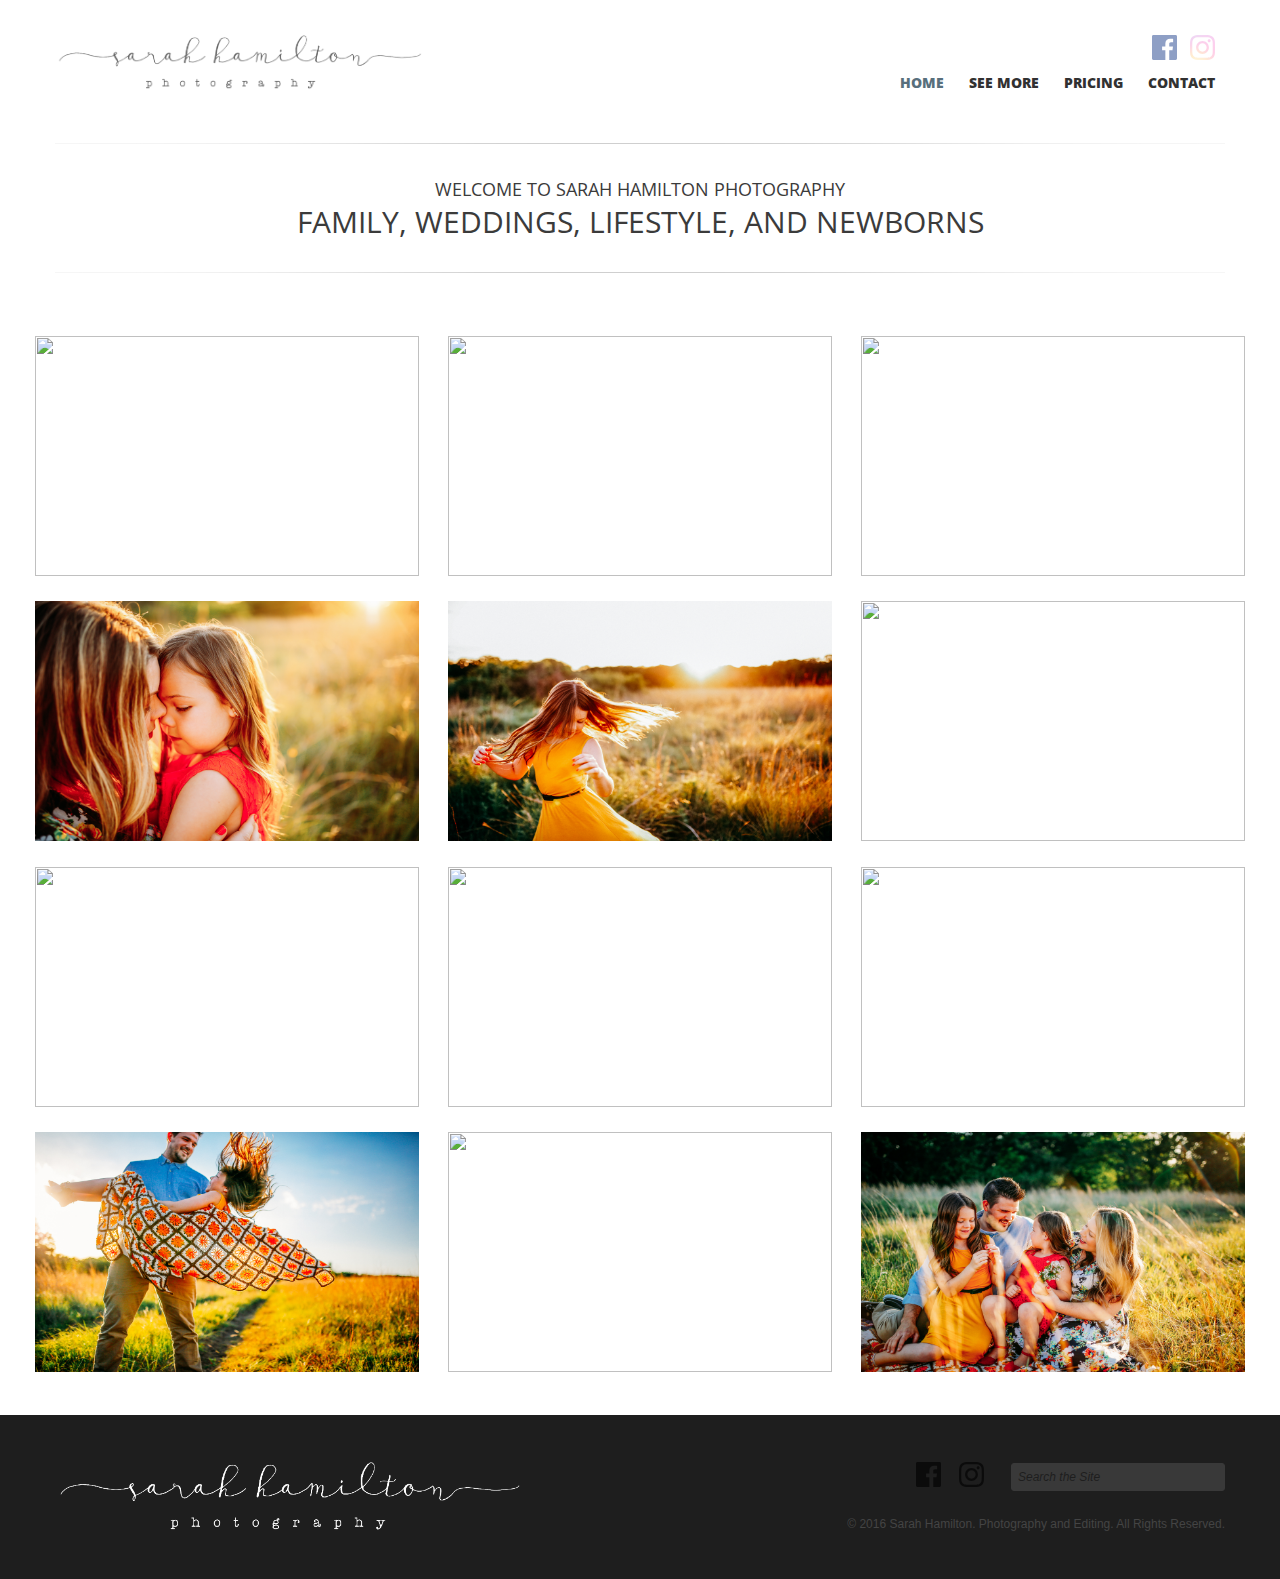
==== index.html @ 47e9e909 "adding lazy load" ====
<!DOCTYPE html>
<html lang="en">

<head>
  <meta charset="utf-8">
  <title>Sarah Hamilton Photography</title>
  <meta name="viewport" content="width=device-width, initial-scale=1.0">
  <meta name="description" content="">
  <meta name="author" content="">

  <link href='http://fonts.googleapis.com/css?family=Open+Sans:400,600,700,800' rel='stylesheet' type='text/css'>

  <link href="css/prettyPhoto.css" rel="stylesheet" type="text/css" />
  <link rel="stylesheet" id="camera-css" href="css/camera.css" type="text/css" media="all">
  <link href="css/bootstrap.css" rel="stylesheet">
  <link href="css/theme.css" rel="stylesheet">
  <link rel="stylesheet" type="text/css" href="css/skins/tango/skin.css" />
  <link href="css/bootstrap-responsive.css" rel="stylesheet">
  <link rel="shortcut icon" href="images/camera.ico">
</head>

<body>
  <!--header-->
  <div class="header">
    <div class="wrap">
      <div class="navbar navbar_ clearfix">
        <div class="container">
          <div class="row">
            <div class="span4">
              <div class="logo">
                <h1 class="topLogo1">
                  <img src="img/logo-gray2.png">
                </h1>
              </div>
            </div>
            <div class="span8">
              <div class="follow_us">
                <ul>
                  <li>
                    <a href="https://www.facebook.com/SHHamiltonPhotography/">
                      <img src="img/Facebook-color.svg">
                    </a>
                  </li>
                  <li>
                    <a href="https://www.instagram.com/sarahhamiltonphotography/">
                      <img src="img/Instagram-color.svg">
                    </a>
                  </li>
                </ul>
              </div>
              <div class="clear"></div>
              <nav id="main_menu">
                <div class="menu_wrap">
                  <ul class="nav sf-menu">
                    <li class="current"><a href="index.html">Home</a></li>
                    <li><a href="portfolio.html">See More</a></li>
                    <li><a href="pricing.html">Pricing</a></li>
                    <li><a href="contact.html">Contact</a></li>
                  </ul>
                </div>
              </nav>
            </div>
          </div>
        </div>
      </div>
    </div>
  </div>
  <!--//header-->

  <!--page_container-->
  <div class="page_container">
    <!--slider-->
    <!--Welcome-->
    <div class="wrap block">
      <div class="container welcome_block">
        <div class="welcome_line welcome_t"></div>
        Welcome to Sarah Hamilton Photography
        <span>family, weddings, lifestyle, and newborns </span>
        <div class="welcome_line welcome_b"></div>
      </div>
    </div>
    <!--//Welcome//-->
    <!-- <section id="photos"></section> -->
    <center>
      
      <img src="images/newstuff/11.jpg" class="photo-buffer">
      <img src="images/newstuff/12.jpg" class="photo-buffer">
      <img src="images/newstuff/3.jpg" class="photo-buffer">
      <img src="images/newstuff/4.jpg" class="photo-buffer">
      <img src="images/newstuff/5.jpg" class="photo-buffer">
      <img src="images/newstuff/6.jpg" class="photo-buffer">
      <img src="images/newstuff/7.jpg" class="photo-buffer">
      <img src="images/newstuff/8.jpg" class="photo-buffer">
      <img src="images/newstuff/9.jpg" class="photo-buffer">
      <img src="images/newstuff/10.jpg" class="photo-buffer">
      <img src="images/newstuff/11.jpg" class="photo-buffer">
      <img src="images/newstuff/2.jpg" class="photo-buffer">
</center>
    <!-- #camera_wrap_1 -->
    <div class="clear"></div>
  </div>
  <!--//slider-->


  <!--featured works-->
  <!-- <div class="wrap block carousel_block">
      <div class="container">
        <h2 class="upper">recent work</h2>
        <div class="row">
          <div class="span12">
            <ul id="mycarousel" class="jcarousel-skin-tango">
              <li>
                <div class="hover_img">
                  <a href="images/new/er2.jpg" rel="prettyPhoto[portfolio1]">
                    <img src="images/new/er2.jpg" alt="" />
                    <span class="portfolio_zoom1"></span>
                  </a>
                </div>
              </li>
              <li>
                <div class="hover_img">
                  <a href="images/new/er1.jpg" rel="prettyPhoto[portfolio1]">
                    <img src="images/new/er1.jpg" alt="" />
                    <span class="portfolio_zoom1"></span>
                  </a>
                </div>
              </li>
              <li>
                <div class="hover_img">
                  <a href="images/weddings/7.jpg" rel="prettyPhoto[portfolio1]">
                    <img src="images/weddings/7.jpg" alt="" />
                    <span class="portfolio_zoom1"></span>
                  </a>
                </div>
              </li>
              <li>
                <div class="hover_img">
                  <a href="images/new/grad1.jpg" rel="prettyPhoto[portfolio1]">
                    <img src="images/new/grad1.jpg" alt="" />
                    <span class="portfolio_zoom1"></span>
                  </a>
                </div>
              </li>
              <li>
                <div class="hover_img">
                  <a href="images/lifestyle/4.jpg" rel="prettyPhoto[portfolio1]">
                    <img src="images/lifestyle/4.jpg" alt="" />
                    <span class="portfolio_zoom1"></span>
                  </a>
                </div>
              </li>
              <li>
                <div class="hover_img">
                  <a href="images/new/grad3.jpg" rel="prettyPhoto[portfolio1]">
                    <img src="images/new/grad3.jpg" alt="" />
                    <span class="portfolio_zoom1"></span>
                  </a>
                </div>
              </li>
            </ul>
          </div>
        </div>
      </div>
    </div> -->
  <!--//featured works-->

  </div>
  <!--//page_container-->

  <!--footer-->
  <div id="footer">
    <div class="footer_bottom">
      <div class="wrap">
        <div class="container">
          <div class="row">
            <div class="span5">
              <div class="foot_logo">
                <h1 class="topLogo1">
                  <img src="img/logo-white2.png">
                </h1>
              </div>

            </div>
            <div class="span7">
              <div class="foot_right_block">
                <div class="fright">
                  <form action="#" method="post">
                    <input class="inp_search" name="name" type="text" value="Search the Site" onfocus="if (this.value == 'Search the Site') this.value = '';" onblur="if (this.value == '') this.value = 'Search the Site';" />
                  </form>
                </div>
                <div class="follow_us">
                  <ul>
                    <li>
                      <a href="https://www.facebook.com/SHHamiltonPhotography/">
                        <img src="img/Facebook-black.svg">
                      </a>
                    </li>
                    <li>
                      <a href="https://www.instagram.com/sarahhamiltonphotography/">
                        <img src="img/Instagram-black.svg">
                      </a>
                    </li>
                  </ul>
                </div>
                <div class="clear"></div>

                <div class="clear"></div>
                <div class="foot_menu">
                  <div class="copyright">&copy; 2016 Sarah Hamilton. Photography and Editing. All Rights Reserved.</div>
                </div>
              </div>
            </div>
          </div>
        </div>
      </div>
    </div>
  </div>
  <!--//footer-->

  <script src="http://ajax.googleapis.com/ajax/libs/jquery/1.8.2/jquery.min.js"></script>
  <script type="text/javascript" src="js/jquery.easing.1.3.js"></script>
  <script type="text/javascript" src="js/jquery.mobile.customized.min.js"></script>
  <script type="text/javascript" src="js/camera.js"></script>
  <script src="js/bootstrap.js"></script>
  <script src="js/superfish.js"></script>
  <script type="text/javascript" src="js/jquery.prettyPhoto.js"></script>
  <script type="text/javascript" src="js/jquery.jcarousel.js"></script>
  <script type="text/javascript" src="js/jquery.tweet.js"></script>
  <script type="text/javascript" src="js/myscript.js"></script>
  <script type="text/javascript">
    $(document).ready(function() {
      //Slider
      function preload(arrayOfImages) {
        $(arrayOfImages).each(function() {
          $('<img/>')[0].src = this;
          // Alternatively you could use:
          // (new Image()).src = this;
        });
      }

      // Usage:

      preload([
        'images/newstuff/13.jpg',
        'images/newstuff/14.jpg',
        'images/newstuff/15.jpg',
        'images/newstuff/16.jpg',
        'images/newstuff/17.jpg',
        'images/newstuff/18.jpg',
        'images/newstuff/19.jpg',
        'images/newstuff/29.jpg',
        'images/newstuff/38.jpg',
        'images/newstuff/20.jpg',
        'images/newstuff/21.jpg',
        'images/newstuff/22.jpg',
        'images/newstuff/23.jpg',
        'images/newstuff/24.jpg',
      ]);
      //   $('#camera_wrap_1').camera();
      //
      //   //Featured works & latest posts
      //   $('#mycarousel, #mycarousel2, #newscarousel').jcarousel();
    });

    //   function getRandomSize(min, max) {
    //     return Math.round(Math.random() * (max - min) + min);
    //   }
    //
    //   var allImages = "";
    //
    //   for (var i = 0; i < 25; i++) {
    //     var width = getRandomSize(200, 400);
    //     var height = getRandomSize(200, 400);
    //     allImages += '<img src="images/newstuff/' + width + '/' + height + '" alt="Sarah Hamilton Photography">';
    //   }
    //
    //   $('#photos').append(allImages);
    // });
  </script>
</body>

</html>
---- css/prettyPhoto.css ----
div.pp_default .pp_top, div.pp_default .pp_top .pp_middle, div.pp_default .pp_top .pp_left, div.pp_default .pp_top .pp_right, div.pp_default .pp_bottom, div.pp_default .pp_bottom .pp_left, div.pp_default .pp_bottom .pp_middle, div.pp_default .pp_bottom .pp_right {
  height: 13px
}
div.pp_default .pp_top .pp_left {
  background: url(../img/prettyPhoto/default/sprite.png) -78px -93px no-repeat
}
div.pp_default .pp_top .pp_middle {
  background: url(../img/prettyPhoto/default/sprite_x.png) top left repeat-x
}
div.pp_default .pp_top .pp_right {
  background: url(../img/prettyPhoto/default/sprite.png) -112px -93px no-repeat
}
div.pp_default .pp_content .ppt {
  color: #f8f8f8
}
div.pp_default .pp_content_container .pp_left {
  background: url(../img/prettyPhoto/default/sprite_y.png) -7px 0 repeat-y;
  padding-left: 13px
}
div.pp_default .pp_content_container .pp_right {
  background: url(../img/prettyPhoto/default/sprite_y.png) top right repeat-y;
  padding-right: 13px
}
div.pp_default .pp_next:hover {
  background: url(../img/prettyPhoto/default/sprite_next.png) center right no-repeat;
  cursor: pointer
}
div.pp_default .pp_previous:hover {
  background: url(../img/prettyPhoto/default/sprite_prev.png) center left no-repeat;
  cursor: pointer
}
div.pp_default .pp_expand {
  background: url(../img/prettyPhoto/default/sprite.png) 0 -29px no-repeat;
  cursor: pointer;
  width: 28px;
  height: 28px
}
div.pp_default .pp_expand:hover {
  background: url(../img/prettyPhoto/default/sprite.png) 0 -56px no-repeat;
  cursor: pointer
}
div.pp_default .pp_contract {
  background: url(../img/prettyPhoto/default/sprite.png) 0 -84px no-repeat;
  cursor: pointer;
  width: 28px;
  height: 28px
}
div.pp_default .pp_contract:hover {
  background: url(../img/prettyPhoto/default/sprite.png) 0 -113px no-repeat;
  cursor: pointer
}
div.pp_default .pp_close {
  width: 30px;
  height: 30px;
  background: url(../img/prettyPhoto/default/sprite.png) 2px 1px no-repeat;
  cursor: pointer
}
div.pp_default .pp_gallery ul li a {
  background: url(../img/prettyPhoto/default/default_thumb.png) center center #f8f8f8;
  border: 1px solid #aaa
}
div.pp_default .pp_social {
  margin-top: 7px
}
div.pp_default .pp_gallery a.pp_arrow_previous, div.pp_default .pp_gallery a.pp_arrow_next {
  position: static;
  left: auto
}
div.pp_default .pp_nav .pp_play, div.pp_default .pp_nav .pp_pause {
  background: url(../img/prettyPhoto/default/sprite.png) -51px 1px no-repeat;
  height: 30px;
  width: 30px
}
div.pp_default .pp_nav .pp_pause {
  background-position: -51px -29px
}
div.pp_default a.pp_arrow_previous, div.pp_default a.pp_arrow_next {
  background: url(../img/prettyPhoto/default/sprite.png) -31px -3px no-repeat;
  height: 20px;
  width: 20px;
  margin: 4px 0 0
}
div.pp_default a.pp_arrow_next {
  left: 52px;
  background-position: -82px -3px
}
div.pp_default .pp_content_container .pp_details {
  margin-top: 5px
}
div.pp_default .pp_nav {
  clear: none;
  height: 30px;
  width: 110px;
  position: relative
}
div.pp_default .pp_nav .currentTextHolder {
  font-family: Georgia;
  font-style: italic;
  color: #999;
  font-size: 11px;
  left: 75px;
  line-height: 25px;
  position: absolute;
  top: 2px;
  margin: 0;
  padding: 0 0 0 10px
}
div.pp_default .pp_close:hover, div.pp_default .pp_nav .pp_play:hover, div.pp_default .pp_nav .pp_pause:hover, div.pp_default .pp_arrow_next:hover, div.pp_default .pp_arrow_previous:hover {
  opacity: 0.7
}
div.pp_default .pp_description {
  font-size: 11px;
  font-weight: 700;
  line-height: 14px;
  margin: 5px 50px 5px 0
}
div.pp_default .pp_bottom .pp_left {
  background: url(../img/prettyPhoto/default/sprite.png) -78px -127px no-repeat
}
div.pp_default .pp_bottom .pp_middle {
  background: url(../img/prettyPhoto/default/sprite_x.png) bottom left repeat-x
}
div.pp_default .pp_bottom .pp_right {
  background: url(../img/prettyPhoto/default/sprite.png) -112px -127px no-repeat
}
div.pp_default .pp_loaderIcon {
  background: url(../img/prettyPhoto/default/loader.gif) center center no-repeat
}
div.light_rounded .pp_top .pp_left {
  background: url(../img/prettyPhoto/light_rounded/sprite.png) -88px -53px no-repeat
}
div.light_rounded .pp_top .pp_right {
  background: url(../img/prettyPhoto/light_rounded/sprite.png) -110px -53px no-repeat
}
div.light_rounded .pp_next:hover {
  background: url(../img/prettyPhoto/light_rounded/btnNext.png) center right no-repeat;
  cursor: pointer
}
div.light_rounded .pp_previous:hover {
  background: url(../img/prettyPhoto/light_rounded/btnPrevious.png) center left no-repeat;
  cursor: pointer
}
div.light_rounded .pp_expand {
  background: url(../img/prettyPhoto/light_rounded/sprite.png) -31px -26px no-repeat;
  cursor: pointer
}
div.light_rounded .pp_expand:hover {
  background: url(../img/prettyPhoto/light_rounded/sprite.png) -31px -47px no-repeat;
  cursor: pointer
}
div.light_rounded .pp_contract {
  background: url(../img/prettyPhoto/light_rounded/sprite.png) 0 -26px no-repeat;
  cursor: pointer
}
div.light_rounded .pp_contract:hover {
  background: url(../img/prettyPhoto/light_rounded/sprite.png) 0 -47px no-repeat;
  cursor: pointer
}
div.light_rounded .pp_close {
  width: 75px;
  height: 22px;
  background: url(../img/prettyPhoto/light_rounded/sprite.png) -1px -1px no-repeat;
  cursor: pointer
}
div.light_rounded .pp_nav .pp_play {
  background: url(../img/prettyPhoto/light_rounded/sprite.png) -1px -100px no-repeat;
  height: 15px;
  width: 14px
}
div.light_rounded .pp_nav .pp_pause {
  background: url(../img/prettyPhoto/light_rounded/sprite.png) -24px -100px no-repeat;
  height: 15px;
  width: 14px
}
div.light_rounded .pp_arrow_previous {
  background: url(../img/prettyPhoto/light_rounded/sprite.png) 0 -71px no-repeat
}
div.light_rounded .pp_arrow_next {
  background: url(../img/prettyPhoto/light_rounded/sprite.png) -22px -71px no-repeat
}
div.light_rounded .pp_bottom .pp_left {
  background: url(../img/prettyPhoto/light_rounded/sprite.png) -88px -80px no-repeat
}
div.light_rounded .pp_bottom .pp_right {
  background: url(../img/prettyPhoto/light_rounded/sprite.png) -110px -80px no-repeat
}
div.dark_rounded .pp_top .pp_left {
  background: url(../img/prettyPhoto/dark_rounded/sprite.png) -88px -53px no-repeat
}
div.dark_rounded .pp_top .pp_right {
  background: url(../img/prettyPhoto/dark_rounded/sprite.png) -110px -53px no-repeat
}
div.dark_rounded .pp_content_container .pp_left {
  background: url(../img/prettyPhoto/dark_rounded/contentPattern.png) top left repeat-y
}
div.dark_rounded .pp_content_container .pp_right {
  background: url(../img/prettyPhoto/dark_rounded/contentPattern.png) top right repeat-y
}
div.dark_rounded .pp_next:hover {
  background: url(../img/prettyPhoto/dark_rounded/btnNext.png) center right no-repeat;
  cursor: pointer
}
div.dark_rounded .pp_previous:hover {
  background: url(../img/prettyPhoto/dark_rounded/btnPrevious.png) center left no-repeat;
  cursor: pointer
}
div.dark_rounded .pp_expand {
  background: url(../img/prettyPhoto/dark_rounded/sprite.png) -31px -26px no-repeat;
  cursor: pointer
}
div.dark_rounded .pp_expand:hover {
  background: url(../img/prettyPhoto/dark_rounded/sprite.png) -31px -47px no-repeat;
  cursor: pointer
}
div.dark_rounded .pp_contract {
  background: url(../img/prettyPhoto/dark_rounded/sprite.png) 0 -26px no-repeat;
  cursor: pointer
}
div.dark_rounded .pp_contract:hover {
  background: url(../img/prettyPhoto/dark_rounded/sprite.png) 0 -47px no-repeat;
  cursor: pointer
}
div.dark_rounded .pp_close {
  width: 75px;
  height: 22px;
  background: url(../img/prettyPhoto/dark_rounded/sprite.png) -1px -1px no-repeat;
  cursor: pointer
}
div.dark_rounded .pp_description {
  margin-right: 85px;
  color: #fff
}
div.dark_rounded .pp_nav .pp_play {
  background: url(../img/prettyPhoto/dark_rounded/sprite.png) -1px -100px no-repeat;
  height: 15px;
  width: 14px
}
div.dark_rounded .pp_nav .pp_pause {
  background: url(../img/prettyPhoto/dark_rounded/sprite.png) -24px -100px no-repeat;
  height: 15px;
  width: 14px
}
div.dark_rounded .pp_arrow_previous {
  background: url(../img/prettyPhoto/dark_rounded/sprite.png) 0 -71px no-repeat
}
div.dark_rounded .pp_arrow_next {
  background: url(../img/prettyPhoto/dark_rounded/sprite.png) -22px -71px no-repeat
}
div.dark_rounded .pp_bottom .pp_left {
  background: url(../img/prettyPhoto/dark_rounded/sprite.png) -88px -80px no-repeat
}
div.dark_rounded .pp_bottom .pp_right {
  background: url(../img/prettyPhoto/dark_rounded/sprite.png) -110px -80px no-repeat
}
div.dark_rounded .pp_loaderIcon {
  background: url(../img/prettyPhoto/dark_rounded/loader.gif) center center no-repeat
}
div.dark_square .pp_left, div.dark_square .pp_middle, div.dark_square .pp_right, div.dark_square .pp_content {
  background: #000
}
div.dark_square .pp_description {
  color: #fff;
  margin: 0 85px 0 0
}
div.dark_square .pp_loaderIcon {
  background: url(../img/prettyPhoto/dark_square/loader.gif) center center no-repeat
}
div.dark_square .pp_expand {
  background: url(../img/prettyPhoto/dark_square/sprite.png) -31px -26px no-repeat;
  cursor: pointer
}
div.dark_square .pp_expand:hover {
  background: url(../img/prettyPhoto/dark_square/sprite.png) -31px -47px no-repeat;
  cursor: pointer
}
div.dark_square .pp_contract {
  background: url(../img/prettyPhoto/dark_square/sprite.png) 0 -26px no-repeat;
  cursor: pointer
}
div.dark_square .pp_contract:hover {
  background: url(../img/prettyPhoto/dark_square/sprite.png) 0 -47px no-repeat;
  cursor: pointer
}
div.dark_square .pp_close {
  width: 75px;
  height: 22px;
  background: url(../img/prettyPhoto/dark_square/sprite.png) -1px -1px no-repeat;
  cursor: pointer
}
div.dark_square .pp_nav {
  clear: none
}
div.dark_square .pp_nav .pp_play {
  background: url(../img/prettyPhoto/dark_square/sprite.png) -1px -100px no-repeat;
  height: 15px;
  width: 14px
}
div.dark_square .pp_nav .pp_pause {
  background: url(../img/prettyPhoto/dark_square/sprite.png) -24px -100px no-repeat;
  height: 15px;
  width: 14px
}
div.dark_square .pp_arrow_previous {
  background: url(../img/prettyPhoto/dark_square/sprite.png) 0 -71px no-repeat
}
div.dark_square .pp_arrow_next {
  background: url(../img/prettyPhoto/dark_square/sprite.png) -22px -71px no-repeat
}
div.dark_square .pp_next:hover {
  background: url(../img/prettyPhoto/dark_square/btnNext.png) center right no-repeat;
  cursor: pointer
}
div.dark_square .pp_previous:hover {
  background: url(../img/prettyPhoto/dark_square/btnPrevious.png) center left no-repeat;
  cursor: pointer
}
div.light_square .pp_expand {
  background: url(../img/prettyPhoto/light_square/sprite.png) -31px -26px no-repeat;
  cursor: pointer
}
div.light_square .pp_expand:hover {
  background: url(../img/prettyPhoto/light_square/sprite.png) -31px -47px no-repeat;
  cursor: pointer
}
div.light_square .pp_contract {
  background: url(../img/prettyPhoto/light_square/sprite.png) 0 -26px no-repeat;
  cursor: pointer
}
div.light_square .pp_contract:hover {
  background: url(../img/prettyPhoto/light_square/sprite.png) 0 -47px no-repeat;
  cursor: pointer
}
div.light_square .pp_close {
  width: 75px;
  height: 22px;
  background: url(../img/prettyPhoto/light_square/sprite.png) -1px -1px no-repeat;
  cursor: pointer
}
div.light_square .pp_nav .pp_play {
  background: url(../img/prettyPhoto/light_square/sprite.png) -1px -100px no-repeat;
  height: 15px;
  width: 14px
}
div.light_square .pp_nav .pp_pause {
  background: url(../img/prettyPhoto/light_square/sprite.png) -24px -100px no-repeat;
  height: 15px;
  width: 14px
}
div.light_square .pp_arrow_previous {
  background: url(../img/prettyPhoto/light_square/sprite.png) 0 -71px no-repeat
}
div.light_square .pp_arrow_next {
  background: url(../img/prettyPhoto/light_square/sprite.png) -22px -71px no-repeat
}
div.light_square .pp_next:hover {
  background: url(../img/prettyPhoto/light_square/btnNext.png) center right no-repeat;
  cursor: pointer
}
div.light_square .pp_previous:hover {
  background: url(../img/prettyPhoto/light_square/btnPrevious.png) center left no-repeat;
  cursor: pointer
}
div.facebook .pp_top .pp_left {
  background: url(../img/prettyPhoto/facebook/sprite.png) -88px -53px no-repeat
}
div.facebook .pp_top .pp_middle {
  background: url(../img/prettyPhoto/facebook/contentPatternTop.png) top left repeat-x
}
div.facebook .pp_top .pp_right {
  background: url(../img/prettyPhoto/facebook/sprite.png) -110px -53px no-repeat
}
div.facebook .pp_content_container .pp_left {
  background: url(../img/prettyPhoto/facebook/contentPatternLeft.png) top left repeat-y
}
div.facebook .pp_content_container .pp_right {
  background: url(../img/prettyPhoto/facebook/contentPatternRight.png) top right repeat-y
}
div.facebook .pp_expand {
  background: url(../img/prettyPhoto/facebook/sprite.png) -31px -26px no-repeat;
  cursor: pointer
}
div.facebook .pp_expand:hover {
  background: url(../img/prettyPhoto/facebook/sprite.png) -31px -47px no-repeat;
  cursor: pointer
}
div.facebook .pp_contract {
  background: url(../img/prettyPhoto/facebook/sprite.png) 0 -26px no-repeat;
  cursor: pointer
}
div.facebook .pp_contract:hover {
  background: url(../img/prettyPhoto/facebook/sprite.png) 0 -47px no-repeat;
  cursor: pointer
}
div.facebook .pp_close {
  width: 22px;
  height: 22px;
  background: url(../img/prettyPhoto/facebook/sprite.png) -1px -1px no-repeat;
  cursor: pointer
}
div.facebook .pp_description {
  margin: 0 37px 0 0
}
div.facebook .pp_loaderIcon {
  background: url(../img/prettyPhoto/facebook/loader.gif) center center no-repeat
}
div.facebook .pp_arrow_previous {
  background: url(../img/prettyPhoto/facebook/sprite.png) 0 -71px no-repeat;
  height: 22px;
  margin-top: 0;
  width: 22px
}
div.facebook .pp_arrow_previous.disabled {
  background-position: 0 -96px;
  cursor: default
}
div.facebook .pp_arrow_next {
  background: url(../img/prettyPhoto/facebook/sprite.png) -32px -71px no-repeat;
  height: 22px;
  margin-top: 0;
  width: 22px
}
div.facebook .pp_arrow_next.disabled {
  background-position: -32px -96px;
  cursor: default
}
div.facebook .pp_nav {
  margin-top: 0
}
div.facebook .pp_nav p {
  font-size: 15px;
  padding: 0 3px 0 4px
}
div.facebook .pp_nav .pp_play {
  background: url(../img/prettyPhoto/facebook/sprite.png) -1px -123px no-repeat;
  height: 22px;
  width: 22px
}
div.facebook .pp_nav .pp_pause {
  background: url(../img/prettyPhoto/facebook/sprite.png) -32px -123px no-repeat;
  height: 22px;
  width: 22px
}
div.facebook .pp_next:hover {
  background: url(../img/prettyPhoto/facebook/btnNext.png) center right no-repeat;
  cursor: pointer
}
div.facebook .pp_previous:hover {
  background: url(../img/prettyPhoto/facebook/btnPrevious.png) center left no-repeat;
  cursor: pointer
}
div.facebook .pp_bottom .pp_left {
  background: url(../img/prettyPhoto/facebook/sprite.png) -88px -80px no-repeat
}
div.facebook .pp_bottom .pp_middle {
  background: url(../img/prettyPhoto/facebook/contentPatternBottom.png) top left repeat-x
}
div.facebook .pp_bottom .pp_right {
  background: url(../img/prettyPhoto/facebook/sprite.png) -110px -80px no-repeat
}
div.pp_pic_holder a:focus {
  outline: none
}
div.pp_overlay {
  background: #000;
  display: none;
  left: 0;
  position: absolute;
  top: 0;
  width: 100%;
  z-index: 9500
}
div.pp_pic_holder {
  display: none;
  position: absolute;
  width: 100px;
  z-index: 10000
}
.pp_content {
  height: 40px;
  min-width: 40px
}
* html .pp_content {
  width: 40px
}
.pp_content_container {
  position: relative;
  text-align: left;
  width: 100%
}
.pp_content_container .pp_left {
  padding-left: 20px
}
.pp_content_container .pp_right {
  padding-right: 20px
}
.pp_content_container .pp_details {
  float: left;
  margin: 10px 0 2px
}
.pp_description {
  display: none;
  margin: 0
}
.pp_social {
  float: left;
  margin: 0
}
.pp_social .facebook {
  float: left;
  margin-left: 5px;
  width: 55px;
  overflow: hidden
}
.pp_social .twitter {
  float: left
}
.pp_nav {
  clear: right;
  float: left;
  margin: 3px 10px 0 0
}
.pp_nav p {
  float: left;
  white-space: nowrap;
  margin: 2px 4px
}
.pp_nav .pp_play, .pp_nav .pp_pause {
  float: left;
  margin-right: 4px;
  text-indent: -10000px
}
a.pp_arrow_previous, a.pp_arrow_next {
  display: block;
  float: left;
  height: 15px;
  margin-top: 3px;
  overflow: hidden;
  text-indent: -10000px;
  width: 14px
}
.pp_hoverContainer {
  position: absolute;
  top: 0;
  width: 100%;
  z-index: 2000
}
.pp_gallery {
  display: none;
  left: 50%;
  margin-top: -50px;
  position: absolute;
  z-index: 10000
}
.pp_gallery div {
  float: left;
  overflow: hidden;
  position: relative
}
.pp_gallery ul {
  float: left;
  height: 35px;
  position: relative;
  white-space: nowrap;
  margin: 0 0 0 5px;
  padding: 0
}
.pp_gallery ul a {
  border: 1px rgba(0, 0, 0, 0.5) solid;
  display: block;
  float: left;
  height: 33px;
  overflow: hidden
}
.pp_gallery ul a img {
  border: 0
}
.pp_gallery li {
  display: block;
  float: left;
  margin: 0 5px 0 0;
  padding: 0
}
.pp_gallery li.default a {
  background: url(../img/prettyPhoto/facebook/default_thumbnail.gif) 0 0 no-repeat;
  display: block;
  height: 33px;
  width: 50px
}
.pp_gallery .pp_arrow_previous, .pp_gallery .pp_arrow_next {
  margin-top: 7px!important
}
a.pp_next {
  background: url(../img/prettyPhoto/light_rounded/btnNext.png) 10000px 10000px no-repeat;
  display: block;
  float: right;
  height: 100%;
  text-indent: -10000px;
  width: 49%
}
a.pp_previous {
  background: url(../img/prettyPhoto/light_rounded/btnNext.png) 10000px 10000px no-repeat;
  display: block;
  float: left;
  height: 100%;
  text-indent: -10000px;
  width: 49%
}
a.pp_expand, a.pp_contract {
  cursor: pointer;
  display: none;
  height: 20px;
  position: absolute;
  right: 30px;
  text-indent: -10000px;
  top: 10px;
  width: 20px;
  z-index: 20000
}
a.pp_close {
  position: absolute;
  right: 0;
  top: 0;
  display: block;
  line-height: 22px;
  text-indent: -10000px
}
.pp_loaderIcon {
  display: block;
  height: 24px;
  left: 50%;
  position: absolute;
  top: 50%;
  width: 24px;
  margin: -12px 0 0 -12px
}
#pp_full_res {
  line-height: 1!important
}
#pp_full_res .pp_inline {
  text-align: left
}
#pp_full_res .pp_inline p {
  margin: 0 0 15px
}
div.ppt {
  color: #fff;
  display: none;
  font-size: 17px;
  z-index: 9999;
  margin: 0 0 5px 15px
}
div.pp_default .pp_content, div.light_rounded .pp_content {
  background-color: #fff
}
div.pp_default #pp_full_res .pp_inline, div.light_rounded .pp_content .ppt, div.light_rounded #pp_full_res .pp_inline, div.light_square .pp_content .ppt, div.light_square #pp_full_res .pp_inline, div.facebook .pp_content .ppt, div.facebook #pp_full_res .pp_inline {
  color: #000
}
div.pp_default .pp_gallery ul li a:hover, div.pp_default .pp_gallery ul li.selected a, .pp_gallery ul a:hover, .pp_gallery li.selected a {
  border-color: #fff
}
div.pp_default .pp_details, div.light_rounded .pp_details, div.dark_rounded .pp_details, div.dark_square .pp_details, div.light_square .pp_details, div.facebook .pp_details {
  position: relative
}
div.light_rounded .pp_top .pp_middle, div.light_rounded .pp_content_container .pp_left, div.light_rounded .pp_content_container .pp_right, div.light_rounded .pp_bottom .pp_middle, div.light_square .pp_left, div.light_square .pp_middle, div.light_square .pp_right, div.light_square .pp_content, div.facebook .pp_content {
  background: #fff
}
div.light_rounded .pp_description, div.light_square .pp_description {
  margin-right: 85px
}
div.light_rounded .pp_gallery a.pp_arrow_previous, div.light_rounded .pp_gallery a.pp_arrow_next, div.dark_rounded .pp_gallery a.pp_arrow_previous, div.dark_rounded .pp_gallery a.pp_arrow_next, div.dark_square .pp_gallery a.pp_arrow_previous, div.dark_square .pp_gallery a.pp_arrow_next, div.light_square .pp_gallery a.pp_arrow_previous, div.light_square .pp_gallery a.pp_arrow_next {
  margin-top: 12px!important
}
div.light_rounded .pp_arrow_previous.disabled, div.dark_rounded .pp_arrow_previous.disabled, div.dark_square .pp_arrow_previous.disabled, div.light_square .pp_arrow_previous.disabled {
  background-position: 0 -87px;
  cursor: default
}
div.light_rounded .pp_arrow_next.disabled, div.dark_rounded .pp_arrow_next.disabled, div.dark_square .pp_arrow_next.disabled, div.light_square .pp_arrow_next.disabled {
  background-position: -22px -87px;
  cursor: default
}
div.light_rounded .pp_loaderIcon, div.light_square .pp_loaderIcon {
  background: url(../img/prettyPhoto/light_rounded/loader.gif) center center no-repeat
}
div.dark_rounded .pp_top .pp_middle, div.dark_rounded .pp_content, div.dark_rounded .pp_bottom .pp_middle {
  background: url(../img/prettyPhoto/dark_rounded/contentPattern.png) top left repeat
}
div.dark_rounded .currentTextHolder, div.dark_square .currentTextHolder {
  color: #c4c4c4
}
div.dark_rounded #pp_full_res .pp_inline, div.dark_square #pp_full_res .pp_inline {
  color: #fff
}
.pp_top, .pp_bottom {
  height: 20px;
  position: relative
}
* html .pp_top, * html .pp_bottom {
  padding: 0 20px
}
.pp_top .pp_left, .pp_bottom .pp_left {
  height: 20px;
  left: 0;
  position: absolute;
  width: 20px
}
.pp_top .pp_middle, .pp_bottom .pp_middle {
  height: 20px;
  left: 20px;
  position: absolute;
  right: 20px
}
* html .pp_top .pp_middle, * html .pp_bottom .pp_middle {
  left: 0;
  position: static
}
.pp_top .pp_right, .pp_bottom .pp_right {
  height: 20px;
  left: auto;
  position: absolute;
  right: 0;
  top: 0;
  width: 20px
}
.pp_fade, .pp_gallery li.default a img {
  display: none
}
---- css/camera.css ----
/**************************
*
*	GENERAL
*
**************************/
.camera_wrap a, .camera_wrap img, 
.camera_wrap ol, .camera_wrap ul, .camera_wrap li,
.camera_wrap table, .camera_wrap tbody, .camera_wrap tfoot, .camera_wrap thead, .camera_wrap tr, .camera_wrap th, .camera_wrap td
.camera_thumbs_wrap a, .camera_thumbs_wrap img, 
.camera_thumbs_wrap ol, .camera_thumbs_wrap ul, .camera_thumbs_wrap li,
.camera_thumbs_wrap table, .camera_thumbs_wrap tbody, .camera_thumbs_wrap tfoot, .camera_thumbs_wrap thead, .camera_thumbs_wrap tr, .camera_thumbs_wrap th, .camera_thumbs_wrap td {
	background: none;
	border: 0;
	font: inherit;
	font-size: 100%;
	margin: 0;
	padding: 0;
	vertical-align: baseline;
	list-style: none
}
.camera_wrap {
	display: none;
	float: left;
	position: relative;
	z-index: 0;
}
.camera_wrap img {max-width: none!important;
}
.camera_fakehover {
	height: 100%;
	min-height: 60px;
	position: relative;
	width: 100%;
	z-index: 1;
	background:#607a89;
}
.camera_wrap {
	width: 100%;
}
.camera_src {
	display: none;
}
.cameraCont, .cameraContents {
	height: 100%;
	position: relative;
	width: 100%;
	z-index: 1;
}
.cameraSlide {
	bottom: 0;
	left: 0;
	position: absolute;
	right: 0;
	top: 0;
	width: 100%;
}
.cameraContent {
	bottom: 0;
	display: none;
	left: 0;
	position: absolute;
	right: 0;
	top: 0;
	width: 100%;
}
.camera_target {
	bottom: 0;
	height: 100%;
	left: 0;
	overflow: hidden;
	position: absolute;
	right: 0;
	text-align: left;
	top: 0;
	width: 100%;
	z-index: 0;
}
.camera_overlayer {
	bottom: 0;
	height: 100%;
	left: 0;
	overflow: hidden;
	position: absolute;
	right: 0;
	top: 0;
	width: 100%;
	z-index: 0;
}
.camera_target_content {
	bottom: 0;
	left: 0;
	overflow: hidden;
	position: absolute;
	right: 0;
	top: 0;
	z-index: 2;
}
.camera_target_content .camera_link {
	display: block;
	height: 100%;
	text-decoration: none;
}
.camera_loader {
	overflow: hidden;
	position: absolute;
	z-index: 3;
}
.camera_bar {
	bottom: 0;
	left: 0;
	overflow: hidden;
	position: absolute;
	right: 0;
	top: 0;
	z-index: 3;
}
.camera_thumbs_wrap.camera_left .camera_bar, .camera_thumbs_wrap.camera_right .camera_bar {
	height: 100%;
	position: absolute;
	width: auto;
}
.camera_thumbs_wrap.camera_bottom .camera_bar, .camera_thumbs_wrap.camera_top .camera_bar {
	height: auto;
	position: absolute;
	width: 100%;
}
.camera_nav_cont {
	height: 65px;
	overflow: hidden;
	position: absolute;
	right: 9px;
	top: 15px;
	width: 120px;
	z-index: 4;
}
.camerarelative {
	overflow: hidden;
	position: relative;
}
.imgFake {
	cursor: pointer;
}
.camera_prevThumbs {
}
.camera_prevThumbs div {
}
.camera_nextThumbs {
}
.camera_nextThumbs div {
}
.camera_command_wrap .hideNav {
	display: none;
}
.camera_command_wrap {
	left: 0;
	position: relative;
	right:0;
	z-index: 4;
}
.camera_wrap .camera_pag .camera_pag_ul {display:none;
}
.camera_commands {display:none;
}
.camera_prev, .camera_next {
	cursor: pointer;
	height: 44px;
	position: absolute;
	top: 50%;
	margin-top:-22px;
	width: 25px;
	z-index: 50;
	display:block !important; 
	
}
.camera_prev {left: 15%;
}
.camera_prev > span {
	background-position:0 0;
	display: block;
	height: 44px;
	width: 25px;
}
.camera_next {
	right: 15%;
}
.camera_prev > span, .camera_next > span {
	background: url(../img/slider_nav.png);
	background-repeat:no-repeat;
}
.camera_next > span {
	background-position:-25px 0;
	display: block;
	height: 44px;
	width: 25px;
}
.camera_next > span:hover {	background-position:-25px -44px;
}
.camera_prev > span:hover {	background-position:0 -44px;
}
.camera_clear {
	display: block;
	clear: both;
}
.showIt {display: none;
}
.camera_clear {
	clear: both;
	display: block;
	height: 1px;
	margin: 0;
	font-size:0;
	position: relative;
}
.camera_caption {display:none;
}
---- css/theme.css ----
a, input, select, textarea {outline:none !important;
}
body { overflow-x:hidden;
}
.font {
	font-family: 'Open Sans', sans-serif;
	font-weight:400; /*Normal*/
	font-weight:600; /*Semi-Bold*/
	font-weight:700; /*Bold*/
	font-weight:800; /*Extra-Bold*/
}
.header {
	padding:20px 0 15px 0;
	background:#fff;

}
.topLogo1 {
	padding: 0px 0px 0px 0px;
	margin: 0px 0px 0px 0px;
	font-family: 'Gill Sans', sans-serif;;
	line-height: normal;
	font-size: 4em;
	font-weight: 200;
	font-style: normal;
	text-decoration: none;
}
.topLogo1 a{
	text-decoration: none;
	color: black;
}
.topLogo1 a:hover {
	color: #D00B01;
}
.topLogo2 {
	padding: 0px 0px 0px 0px;
	margin: 0px 0px 0px 0px;
	font-family: 'Gill Sans', sans-serif;;
	line-height: normal;
	font-style: normal;
	font-weight: 700;
	text-transform: uppercase;
	text-decoration: none;
}
.topLogo2 img {
	height: 1em;
	width: 1em;
	padding-left: 1em;
	padding-right: .2em;
}
#submit {
	border-radius: 5%;
	color: white;
	background-color: #586F7C;
	font-family: 'Gill Sans';
	font-size: 1.2em;
	font-weight: 200;
}

#submit:hover {
	background-color: #D00B01;
}
.fleft {float:left;
}
.fright {float:right;
}
.contactForm {
	padding-left: 2em;
}
.contactForm input {
	padding-right: 5em;
}
.contactForm textarea {
	padding-right: 20em;
}
.contactForm p {
	font-size: 1.1em;
	padding-bottom: 3em;
}
.contactForm h3 {
	font-size: 2em;
	padding-top: 1em;
}
.clear {
	height:0;
	clear:both;
	font-size:0;
}
img {
	outline:0;
	vertical-align:top;
}
.logo {padding-bottom:6px;
}
.logo img {max-width:100%;
}

.follow_us {
	text-align:right;
	padding-right: 10px;
	padding-top: 10px;
}
.follow_us ul li {
	padding:0;
	margin:0 0 0 5px;
	display:inline-block;
	line-height:40px;
	opacity: 0.6;
}
.follow_us ul li:hover {
	opacity: 1;
}
.follow_us a {
	height: 25px;
	width: 25px;
	display:block;
	padding-left: 5px;
	padding-top: 5px;
}


/*nav*/
#main_menu {
	position: relative;
	float:right;
}
.menu_wrap {
  padding-top: 10px;
  float:right;
}
.menu_wrap .nav li {
  margin: 0;
  padding: 0;
  position: relative;
  zoom: 1;
}
.menu_wrap .nav > li {
  padding: 0 0 0 25px;
  display:inline-block;
}
.menu_wrap .nav > li:first-child {
}
#main_menu select {
	display: none;
	font-family:Arial;
	font-size:12px;
}
.menu_wrap .nav li a {
  line-height:18px;
  color: #313131;
  font-family: 'Open Sans', sans-serif;
  font-weight:800;
  font-size:14px;
  text-transform: uppercase;
  text-shadow: none;
  text-decoration: none;
  padding:0;
  text-align:left;
}
.menu_wrap .nav > li.sfHover > a,
.menu_wrap .nav > li.sfHover > a:hover,
.menu_wrap .nav > li > a:hover,
.menu_wrap .nav > li.current > a,
.menu_wrap .nav > li.current > a:hover {
	color: #586F7C;
	background:none;
	text-decoration: none;

}
.sub-menu > a {position: relative;
}
.menu_wrap .nav > li.sub-menu > a:before {
  content: " ";
  position: absolute;
  background: none;
  width: 7px;
  height: 4px;
  right: 50%;
  top: 51px;
  margin: 0 -3px 0 0;
}
.menu_wrap .nav > li.sfHover > a:before,
.menu_wrap .nav > li.sfHover > a:hover:before,
.menu_wrap .nav > li > a:hover:before,
.menu_wrap .nav > li.current > a:before,
.menu_wrap .nav > li.current > a:hover:before { background: url('../img/li-marker.png') left top no-repeat;
}
.menu_wrap .nav > li.current > a:before { background: none;
}
.menu_wrap .nav > li.current.sfHover > a:before { background: url('../img/li-marker.png') left top no-repeat;
}
.menu_wrap .nav ul {
  position: absolute;
  display: none;
  width: 133px;
  left: 0;
  top: 55px;
  list-style: none;
  zoom: 1;
  z-index: 25;
  background:#fff;
  border-top:4px #586F7C solid;
  padding: 14px 0 7px 0;
  margin: 0;
}

.menu_wrap .nav > li li.sub-menu > a:before {
  content: " ";
  position: absolute;
  background: none;
  width: 7px;
  height: 4px;
  right: 10px;
  top: 13px;
}
.menu_wrap .nav ul li a {
  display: block;
  text-transform: none;
  font-size: 12px;
  font-weight:400;
  color:#313131;
  line-height: 18px;
  padding: 0 10px 7px 15px;
  background: none;
}
.menu_wrap .nav ul li a span {display:none;
}
.menu_wrap .nav > li > ul li > a:hover,
.menu_wrap .nav > li > ul li.sfHover > a,
.menu_wrap .nav > li > ul li.current > a {
  text-decoration: none;
  color:#586F7C;
}
.menu_wrap .nav > li > ul li > a:hover:before,
.menu_wrap .nav > li > ul li.sfHover > a:before { background: none;
}
.menu_wrap .nav ul ul {
  position: absolute;
  display: none;
  width: 133px;
  left: 133px;
  top: -6px;
  height: auto;
  list-style: none;
  z-index: 111;
  padding: 14px 0 7px 0;
  margin: 0;
  border-top:0;
}
.page_container {
	/*padding-bottom:40px;*/
	background:#FFF;
}
.separator {
}
.block {padding-bottom:50px;
}
#main_slider {padding-bottom:70px;
}

.planning {
	padding-bottom:50px;
	text-align:center;
}
.planning a {
	display:block;
	margin-bottom:15px;
	padding:0;
	color:#3a3a3a;
}
.planning a span.img_icon {
	display:block;
	width:70px;
	height:70px;
	margin:0 auto 14px auto;
}
.planning a span.icon1 {
	background-image:url(../img/icon1.png);
	background-position:left top;
	background-repeat:no-repeat;
}
.planning a:hover span.icon1 {background-position:left bottom;
}
.planning a span.icon2 {
	background-image:url(../img/icon2.png);
	background-position:left top;
	background-repeat:no-repeat;
}
.planning a:hover span.icon2 {background-position:left bottom;
}
.planning a span.icon3 {
	background-image:url(../img/icon3.png);
	background-position:left top;
	background-repeat:no-repeat;
}
.planning a:hover span.icon3 {background-position:left bottom;
}
.planning a span.icon4 {
	background-image:url(../img/icon4.png);
	background-position:left top;
	background-repeat:no-repeat;
}
.planning a:hover span.icon4 {background-position:left bottom;
}
.planning a span.link_title {
	display:block;
	line-height:24px;
	font-size:20px;
	text-transform:uppercase;
	font-family: 'Open Sans', sans-serif;
	font-weight:800;
	padding-bottom:8px;
	color:#313131;
}
.planning a:hover {text-decoration:none;
}

.welcome_block {
	text-align:center;
	padding:36px 0;
	line-height:20px;
	font-size:18px;
	color:#3b3b3b;
	font-family: 'Open Sans', sans-serif;
	font-weight:400;
	position:relative;
	text-transform:uppercase;
}
.welcome_block span {
	line-height:31px;
	padding-top:7px;
	font-size:30px;
	display:block;
}
.welcome_line {
	height:1px;
	background:url(../img/welcome_bg.png) no-repeat center top;
	position:absolute;
	left:0;
	right:0;
}
.welcome_t {top:0;
}
.welcome_b {bottom:0;
}
h2.title {
	padding:0;
	margin:0 0 19px 0;
	line-height:28px;
	text-transform:uppercase;
	color:#313131;
	font-family: 'Open Sans', sans-serif;
	font-weight:800;
}
h2.title a {
	font-size:21px;
	color:#313131;
	font-family: 'Open Sans', sans-serif;
	font-weight:800;
	text-transform:uppercase;
}
h2.title a:hover {
	color:#586F7C;
	text-decoration:none;
}
p.last {margin-bottom:15px;
}
.block [class*="span"] {margin-bottom:15px;
}
[class*="span"] img, [class*="span"] iframe {max-width:100%;
}
.grey {color:#9d9d9d;
}
.block ul.the-icons {
	margin-left:0;
	margin-bottom:5px;
}
.upper {text-transform:uppercase;
}
h2.upper {
	margin-bottom:12px;
	margin-top:0;
}
.hover_img {
	position:relative;
	background-color:#fff;
}
.hover_img img, .post_carousel img {border-radius:3px;
}
.portfolio_zoom1 {
	display:none;
	width:40px;
	height:40px;
	position:absolute;
	left:50%;
	top:50%;
	margin:-20px 0 0 -20px;
	background-image:url(../img/zoom1.png);
	background-position:0 0;
	background-repeat:no-repeat;
	z-index:2;
}
.hover_img:hover .portfolio_zoom1 { display:block;
}
.wrap-block {
	padding-bottom: 100em;
}
#frontage img{
	clear: both;
	padding: 0px 0px 0px 0px;
	margin: 0px 0px 0px 0px;
	height: 200;
	width: 400;
}

.photo-buffer {
	padding: 1%;
	height: 20em;
	width: 32em;
}
.portrait-photo-buffer {
		padding: 1%;
		height: 44em;
		width: 32em;
}



#photos {
   /* Prevent vertical gaps */
   line-height: 0;

   -webkit-column-count: 5;
   -webkit-column-gap:   0px;
   -moz-column-count:    5;
   -moz-column-gap:      0px;
   column-count:         5;
   column-gap:           0px;
}

#photos img {
  /* Just in case there are inline attributes */
  width: 100% !important;
  height: auto !important;
}

@media (max-width: 1200px) {
  #photos {
  -moz-column-count:    4;
  -webkit-column-count: 4;
  column-count:         4;
  }
}
@media (max-width: 1000px) {
  #photos {
  -moz-column-count:    3;
  -webkit-column-count: 3;
  column-count:         3;
  }
}
@media (max-width: 800px) {
  #photos {
  -moz-column-count:    2;
  -webkit-column-count: 2;
  column-count:         2;
  }
}
@media (max-width: 400px) {
  #photos {
  -moz-column-count:    1;
  -webkit-column-count: 1;
  column-count:         1;
  }
}

body {
  margin: 0;
  padding: 0;
}

.post_carousel {
	padding-bottom:12px;
	color:#1e1e1e;
}
.post_carousel .title_t, .news_t {
	line-height:20px;
	padding:14px 0 5px 0;
	font-size:17px;
	text-transform:uppercase;
	font-family: 'Open Sans', sans-serif;
	font-weight:400;
	color:#586F7C;
}
.post_carousel .title_t a, .news_t a {
	font-size:17px;
	text-transform:uppercase;
	font-family: 'Open Sans', sans-serif;
	font-weight:400;
	color:#586F7C;
}
.post_carousel .title_t a:hover, .news_t a:hover {
	text-decoration:none;
	color:#313131;
}
.post_meta, .news {
	color:#9d9d9d;
	font-style:italic;
	padding-bottom:8px;
}
.post_meta span, news span {padding:0 7px;
}
.post_meta a, .news a {
	color:#9d9d9d;
	font-style:italic;
}
.post_meta a:hover, .news a:hover {
	color:#586F7C;
	text-decoration:none;
}
.arrow_link {
	font-style:italic;
	color:#586F7C;
}
.arrow_link:hover {
	text-decoration:none;
	color:#1e1e1e;
}
.block:last-child {padding-bottom:0;
}
.block ul, .follow_us ul, #footer ul {
	padding:0;
	margin:0;
	list-style:none;
}
.block li, #footer li {
	padding:0;
	margin:0;
}
.news_date {
	width:60px;
	height:50px;
	padding:20px 5px 0 5px;
	line-height:14px;
	color:#1e1e1e;
	font-size:12px;
	text-transform:uppercase;
	font-family: 'Open Sans', sans-serif;
	font-weight:400;
	background:#d1d1d1;
	border-radius:50%;
	-moz-border-radius:50%;
	-webkit-border-radius:50%;
	float:left;
	margin:0 13px 5px 0;
	text-align:center;
}
.news_date span {
	display:block;
	font-size:17px;
}
.news_t {
	line-height:17px !important;
	padding:0 0 8px 0 !important;
}
.news {
	padding:0 0 5px 0 !important;
	line-height:16px !important;
}
.news_info {color:#1e1e1e;
}
.news_info a {
	color:#586F7C;
	font-style:italic;
}
.news_info a:hover {
	color:#1e1e1e;
	text-decoration:none;
}

#footer {
	background:#FFF;
	padding-top:10px;
	color:#1e1e1e;
	line-height:16px;
}
#footer a {
	color:#586F7C;
	font-style:italic;
}
#footer h2.title {
	color:#313131;
	font-size:21px;
	background:none;
}
#footer .span3 { padding-bottom:30px;
}

ul.tweets li {
	padding:0 0 15px 0;
	margin-bottom:15px;
	border-bottom:1px #eaeaea solid;
}
.tweet_arrows {
	width:22px;
	height:22px;
	background:url(../img/twitter.png) no-repeat left top;
	float:left;
	margin:0 8px 0 0;
	display:block;
}
#footer li {
	padding:0 0 15px 0;
	margin-bottom:15px;
	border-bottom:1px #eaeaea solid;
	line-height:16px;
}
#footer li:last-child {
	border-bottom:0;
	padding-bottom:0;
	margin-bottom:0;
}
.flickrs {margin-right:-10px;
}
.FlickrImages li {
	margin:0 6px 6px 0 !important;
	padding:0 !important;
	float:left;
	border:0 !important;
}
.FlickrImages li a {
	display:block;
	width:63px !important;
	height:63px !important;
	overflow:hidden;
	float:left;
}
.FlickrImages li a img {
	width:63px !important;
	height:63px !important;
	border:0;
	border-radius:3px;
}
.author {
	padding-top:7px;
	color:#586F7C;
	font-style:italic;
}
.author a {
	color:#586F7C;
	font-style:italic;
}
.pricing-container {
	height: 100%;
	padding-top: 1em;
}
.pricing-container p {
	font-size: 3em;
	text-align: center;
	font-weight: 200;
	padding: .2em;
}
.pricing-image-container-padding {
	margin-top: 20em;

}
.pricing-container h4 {
	text-align: center;
	font-weight: 200;
	padding-left: 7em;
	padding-right: 7em;
}
.pricing-container h6 {
	font-size: .8em;
	font-style: italic;
	font-weight: 200;
	padding-left: 7em;
	padding-right: 7em;
}
.pricing-container h1 {
	text-align: center;
	text-transform: uppercase;
	font-weight: 600;
	font-family: 'Open Sans';
}
.pricing-container h5 {
	padding-left: 14em;
	padding-right: 14em;
	font-style: normal;
	font-weight: 200;
}
.pricing-container hr {
	width: 60%;
	margin: 2em;
	color: black;
}
.pricing-full-size-image {
	width: 80%;
}
.pricing-half-size-image {
	width: 49%;
}

.fleft {
	padding: 1% 1% 0% 0%;
}
.fright {
	padding: 1% 0% 0% 1%;

}
.pricing-image-container .span {
	display: inline;
}
.testimonials_arrow {
	width:22px;
	height:22px;
	background:url(../img/testimonials_arrow.png) no-repeat left top;
	float:left;
	margin:0 8px 0 0;
	display:block;
}

#footer input[type="text"], #footer textarea {
	margin:0 0 5px 0 !important;
	padding: 3px 6px !important;
	font-size: 12px;
	color: #313131;
	font-style:italic;
	-webkit-border-radius: 3px;
     -moz-border-radius: 3px;
          border-radius: 3px;
	background: #d1d1d1;
	border: 1px solid #d1d1d1;
	-webkit-box-shadow: none;
	-moz-box-shadow: none;
	  box-shadow: none;
}
#footer textarea { min-height:100px !important;
}
#footer textarea:focus, #footer input[type="text"]:focus {
  outline: 0;
}

.footer_bottom {
	background:#1e1e1e;
	margin-top:20px;
	padding:23px 0 26px 0;
}
.copyright {color:#444444;
}

.foot_right_block {
	text-align:right;
	padding-top:15px;
}
.foot_right_block .fright {
	margin-left:20px;
	padding-top: 10px;
}
.foot_logo .topLogo1 {
	padding-top: 5px;
}

.inp_search {
	font-family:Arial;
	font-size:12px;
	color:#1e1e1e !important;
	background:#393939 !important;
	width:200px;
	height:17px;
	padding:5px 9px;
	border:1px #393939 solid !important;
	margin:0 0 10px 0;
}

.foot_menu {text-align:right;
}
.foot_menu li {
	display:inline-block;
	padding:0 16px 0  0!important;
	border:0 !important;
	margin:0 !important;
}
.foot_menu li:last-child {padding:0 !important;
}
.foot_menu li a {
	text-transform:uppercase;
	color:#444444 !important;
	font-size:14px;
	font-family: 'Open Sans', sans-serif;
	font-weight:800;
	font-style:normal !important;
}
.foot_menu li a:hover, .foot_menu li a.current {
	color:#5f5f5f !important;
	text-decoration:none;
}

#footer .follow_us {
	padding:4px 0 10px 0;
}
#footer .follow_us ul li {
	padding:0 !important;
	margin:0 0 0 10px !important;
	display:inline-block;
	line-height:18px;
	border:0 !important;
}



.breadcrumb {
  padding: 19px 0;
  margin: 0 0 20px 0;
  list-style: none;
  background:#d1d1d1;
  color:#586F7C;
  font-family: 'Open Sans', sans-serif;
  font-weight:400;
  font-size:19px;
}
.breadcrumb span {
  color:#1e1e1e;
  padding:0 5px;
}
.breadcrumb a {
  color:#1e1e1e;
  font-family: 'Open Sans', sans-serif;
  font-weight:400;
  font-size:19px;
}
.profile {text-align:center;
}
.profile_title {
	font-size: 14px;
    margin-bottom:5px;
	font-family: 'Open Sans', sans-serif;
	font-weight:400;
	color:#3a3a3a;
}
.profile img {
	margin:10px auto 15px auto;
	width:169px;
	border-radius:3px;
}
legend {
	font-family: 'Open Sans', sans-serif;
	font-weight:400;
}

/* Portfolio */
.portfolio_zoom, .portfolio_link {
	display:none;
	width:33px;
	height:33px;
	position:absolute;
	left:50%;
	top:50%;
	margin:-13px 0 0 -33px;
	background-image:url(../img/zoom.png);
	background-position:0 -33px;
	background-repeat:no-repeat;
	z-index:2;
}
.portfolio_link {
	margin:-13px 0 0 1px;
	background-image:url(../img/link.png);
}
.portfolio_zoom:hover, .portfolio_link:hover {background-position:0 0;
}
.portfolio_zoom a, .portfolio_link a {
	display:block;
	width:33px;
	height:33px;
	text-indent:-9999px;
}
.hover_img:hover .portfolio_zoom, .hover_img:hover .portfolio_link, .hover_img:hover .item_description { display:block;
}

.item_description {
	text-align:center;
	color:#313131;
}
.item_description h6 {
	font-weight:800;
	margin:10px 0 10px 0;
	text-transform:uppercase;
}

/**** Isotope Filtering ****/
.isotope-item {
  z-index: 2;
}
.isotope-hidden.isotope-item {
  pointer-events: none;
  z-index: 1;
}

/**** Isotope CSS3 transitions ****/

.isotope,
.isotope .isotope-item {
  -webkit-transition-duration: 0.8s;
     -moz-transition-duration: 0.8s;
          transition-duration: 0.8s;
}

.isotope {
  -webkit-transition-property: height, width;
     -moz-transition-property: height, width;
          transition-property: height, width;
}

.isotope .isotope-item {
  -webkit-transition-property: -webkit-transform, opacity;
     -moz-transition-property:    -moz-transform, opacity;
          transition-property:         transform, opacity;
}

/**** disabling Isotope CSS3 transitions ****/
.isotope.no-transition,
.isotope.no-transition .isotope-item,
.isotope .isotope-item.no-transition {
  -webkit-transition-duration: 0s;
     -moz-transition-duration: 0s;
          transition-duration: 0s;
}

/* End: Recommended Isotope styles */
/* disable CSS transitions for containers with infinite scrolling*/
.isotope.infinite-scrolling {
  -webkit-transition: none;
     -moz-transition: none;
          transition: none;
}
.element {
  overflow: hidden;
  position: relative;
  margin-bottom:20px;
}
.element img {max-width:100%;
}

#options {padding:0 0 10px 0;
}
#filters {
	position: relative;
	padding:0;
	margin:25px 0 0 0;
}
#filters li {
	display: block;
	margin:0 10px 10px 0;
	float: left;
	padding:0;
	list-style:none;
}
#filters li a.selected {
	color: #fff;
	background:#586F7C;
	text-decoration:none;
}
.preloader {
	background:url(../img/preload_img.gif) center center no-repeat;
	display:block;
}

#portfolio_carousel {margin-bottom:20px;
}
#portfolio_carousel img {border-radius:3px;
}
#portfolio_carousel .carousel-control {
  position: absolute;
  top: 50%;
  left: 15px;
  width: 33px;
  height: 33px;
  margin-top: -17px;
  background-image:url(../img/portfolio_nav.png);
  background-position:0 -33px;
  background-repeat:no-repeat;
  outline:none;
}
#portfolio_carousel .carousel-control.right {
	background-position:-102px -33px;
	left:auto;
	right:15px;
}
#portfolio_carousel .carousel-control.right:hover {
	background-position:-102px 0;
}
#portfolio_carousel .carousel-control:hover {background-position:0 0;
}
.pad25 { padding-top:25px;
}
.pad5 { padding-top:5px;
}
.marg20 { margin-top:20px !important;
}

.post {padding-bottom:40px;
}
.post h2.title {margin-bottom:21px;
}

ul.links {margin-bottom:15px;
}
ul.links li {
	padding:0 0 3px 17px;
	margin:0;
	color:#313131;
	background:url(../img/li_arrow.png) no-repeat left top;
}
ul.links li a {	color:#313131;
}
ul.links li a:hover {color:#586F7C;
}

.post img {
	margin-bottom:18px;
	max-width:100%;
}

.post_info {
	padding:5px 0;
	border-bottom:1px #dadada dotted;
	border-top:1px #dadada dotted;
	margin-bottom:12px;
	color:#313131;
}
.post_info span {color:#586F7C;
}
.post img {border-radius:3px;
}
.sidebar { padding-top:9px;
}
.sidebar .tweet_arrows {display:none;
}
.widget { margin-bottom:25px;
}
.sidebar h2.title {
	font-size:16px;
	text-transform:uppercase;
	margin-bottom:18px;
}
ul.recent_post, ul.tweets, ul.links {
	padding:0;
	margin:0;
	list-style:none;
}
ul.recent_post li {
	padding:0 0 8px 0;
	margin-bottom:13px;
	border-bottom:1px #dadada dotted;
	color:#313131;
}
ul.recent_post li:last-child {
	border-bottom:0;
	margin-bottom:18px;
}
ul.recent_post li img {
	float:left;
	margin-right:15px;
	-moz-border-radius:3px;
	-webkit-border-radius:3px;
	border-radius:3px;
}
ul.recent_post div {padding:3px 0 2px 0;
}
ul.recent_post div a {color:#313131;
}
ul.recent_post div a:hover {color:#586F7C;
}

.tags a {
	display:inline-block;
	margin:0 14px 16px 0;
	height:33px;
	line-height:33px;
	background-image:url(../img/tag_bg.png);
	background-position:100% 0;
	background-repeat:no-repeat;
	padding:0 26px 0 11px;
	border-left:1px #e3e3e3 solid;
	color:#646464;
}
.tags a:hover {
	background-position:100% -33px;
	border-left:1px #586F7C solid;
	color:#fff;
	text-decoration:none;
}
.sidebar  input.search-query {
  padding:5px 6px 6px 6px;
  -webkit-border-radius: 3px;
     -moz-border-radius: 3px;
          border-radius: 3px;
}


#comments {
	padding:0 0 7px 0;
	margin-bottom:25px;
}
#comments ul {
	padding:0;
	margin:0;
	list-style:none;
}
#comments ol {
	padding:0;
	margin:0;
	list-style:none;
}
#comments li {
	padding:0 0 23px 0;
	list-style:none;
}
.avatar {
	float:left;
	margin-right:11px;

}
.avatar img {
	-moz-border-radius:3px;
	-webkit-border-radius:3px;
	border-radius:3px;
}
.comment_right {display:table;
}

.comment_info {padding-bottom:7px;
}
.comment_info span {padding:0 12px;
}
#comments ol li ul li {
	padding:23px 0 0 30px;
	margin:0;
}
#map {
	margin:0 0 15px 0;
	padding-top:6px;
}
.notification_error {
	color: #b94a48;
	background-color: #f2dede;
	border:1px #eed3d7 solid;
    height: auto;
    margin: 0 0 9px 0;
    padding: 10px;
    text-align: left;
}
.notification_ok {
    color: #3a87ad;
	background-color: #d9edf7;
	border:1px #bce8f1 solid;
    height: auto;
    margin: 0 0 9px 0;
    padding: 10px;
    text-align: center;
}
@media only screen and (max-width: 767px){
	#footer .follow_us ul{
		position: absolute;
		margin: -60px 10px 10px 10px;
		}
		#footer .copyright {
			text-align: center;
		}
	}
@media only screen and (max-width: 500px){
	#footer .follow_us ul{
		position: absolute;
		margin: -60px 10px 10px 10px;
		}
		.pricing-half-size-image {
			width: 48%;
			display: inline-block;
		}

		.pricing-image-container-padding {
			margin-top: 1em;
			padding-left: .5em;
			padding-right: .5em;
		}
		.pricing-container h5 {
			padding-left: 1em;
			padding-right: 1em;
			font-style: normal;
			font-weight: 200;
		}
		.pricing-container h1 {
			padding-left: 1em;
			padding-right: 1em;
		}
		.pricing-container h4 {
			text-align: center;
			font-weight: 200;
			padding-left: 1em;
			padding-right: 1em;
		}
		.pricing-container hr {
			margin: 1em;
		}
		.fright {
			float: right;
		}
		.fleft {
			float: left;
		}
	}
---- css/skins/tango/skin.css ----
.jcarousel-skin-tango .jcarousel-container {
}
.jcarousel-skin-tango .jcarousel-direction-rtl {direction: rtl;
}
.jcarousel-skin-tango .jcarousel-container-horizontal {
    width: 940px;
    padding: 3px 0 0 0;
	margin:0 auto;
}
.jcarousel-skin-tango .jcarousel-clip { overflow: hidden;
}

.jcarousel-skin-tango .jcarousel-clip-horizontal {width: 940px;
}
.jcarousel-skin-tango .jcarousel-item { width: 220px;
}
.news_block .jcarousel-skin-tango .jcarousel-container-horizontal, .news_carousel .jcarousel-skin-tango .jcarousel-clip-horizontal {width:460px;
}
.jcarousel-skin-tango .jcarousel-item-horizontal {
	margin-left: 0;
    margin-right: 20px;
}

.jcarousel-skin-tango .jcarousel-direction-rtl .jcarousel-item-horizontal {
	margin-left: 0;
    margin-right: 0;
}
.jcarousel-skin-tango .jcarousel-item-placeholder {
}
@media (min-width: 1200px) {
	.jcarousel-skin-tango .jcarousel-container-horizontal, .jcarousel-skin-tango .jcarousel-clip-horizontal {width:1170px !important;
	}
	.jcarousel-skin-tango .jcarousel-item { width: 270px !important;
	}
	.jcarousel-skin-tango .jcarousel-item-horizontal { margin-right: 30px !important;
	}
	
	.news_block .jcarousel-skin-tango .jcarousel-container-horizontal, .news_block .jcarousel-skin-tango .jcarousel-clip-horizontal {width:570px !important;
	}
}

@media only screen and (min-width: 768px) and (max-width: 959px) {
	.jcarousel-skin-tango .jcarousel-container-horizontal, .jcarousel-skin-tango .jcarousel-clip-horizontal {width:700px !important;
	}
	.jcarousel-skin-tango .jcarousel-item { width: 340px !important;
	}
	.jcarousel-skin-tango .jcarousel-item-horizontal { margin-right: 20px !important;
	}	
	.news_block .span6 {
	  float:none !important;
	  width:100% !important;
	}	
	.news_block .span6 ul {
	  margin-left:10px !important;
	}			
}

@media only screen and (min-width: 960px) and (max-width: 1200px) {
	.jcarousel-skin-tango .jcarousel-container-horizontal, .jcarousel-skin-tango .jcarousel-clip-horizontal {width:700px !important;
	}
	.jcarousel-skin-tango .jcarousel-item { width: 340px !important;
	}
	.jcarousel-skin-tango .jcarousel-item-horizontal { margin-right: 20px !important;
	}		
	.news_block .span6 {
	  float:none !important;
	  width:100% !important;
	}	
}
/*  #Mobile (Portrait - 320, Landscape - 480)
================================================== */
@media (max-width: 767px) {
	.jcarousel-skin-tango .jcarousel-container-horizontal, .jcarousel-skin-tango .jcarousel-clip-horizontal {width:280px !important;
	}
	.jcarousel-skin-tango .jcarousel-item { width: 280px !important;
	}
	.jcarousel-skin-tango .jcarousel-item-horizontal { margin-right: 0px !important;
	}
	.news_block .span6 {
	  float:none !important;
	  width:100% !important;
	}
}

/**  Horizontal Buttons  **/
.jcarousel-skin-tango .jcarousel-next-horizontal {
    position: absolute;
    top: -37px;
    right:0;
    width: 21px;
    height: 21px;
    cursor: pointer;
    background: transparent url(../../../img/jcarousel_arrows.png) no-repeat -24px 0;
}

.jcarousel-skin-tango .jcarousel-direction-rtl .jcarousel-next-horizontal {
    right:24px;
    background-image: url(prev-horizontal.png);
}

.jcarousel-skin-tango .jcarousel-next-horizontal:hover,
.jcarousel-skin-tango .jcarousel-next-horizontal:focus { background-position: -24px -21px;
}
.jcarousel-skin-tango .jcarousel-next-horizontal:active {background-position: -24px 0;
}
.jcarousel-skin-tango .jcarousel-next-disabled-horizontal,
.jcarousel-skin-tango .jcarousel-next-disabled-horizontal:hover,
.jcarousel-skin-tango .jcarousel-next-disabled-horizontal:focus,
.jcarousel-skin-tango .jcarousel-next-disabled-horizontal:active {
    cursor: default;
    background-position: -24px 0;
}
.jcarousel-skin-tango .jcarousel-prev-horizontal {
    position: absolute;
    top: -37px;
    right:24px;
    width: 21px;
    height: 21px;
    cursor: pointer;
    background: transparent url(../../../img/jcarousel_arrows.png) no-repeat 0 0;
}
.jcarousel-skin-tango .jcarousel-direction-rtl .jcarousel-prev-horizontal {
    right:0;
    background-image: url(next-horizontal.png);
}
.jcarousel-skin-tango .jcarousel-prev-horizontal:hover, 
.jcarousel-skin-tango .jcarousel-prev-horizontal:focus {background-position: 0 -21px;
}
.jcarousel-skin-tango .jcarousel-prev-horizontal:active {background-position: 0 0;
}
.jcarousel-skin-tango .jcarousel-prev-disabled-horizontal,
.jcarousel-skin-tango .jcarousel-prev-disabled-horizontal:hover,
.jcarousel-skin-tango .jcarousel-prev-disabled-horizontal:focus,
.jcarousel-skin-tango .jcarousel-prev-disabled-horizontal:active {
    cursor: default;
    background-position: 0 0;
}
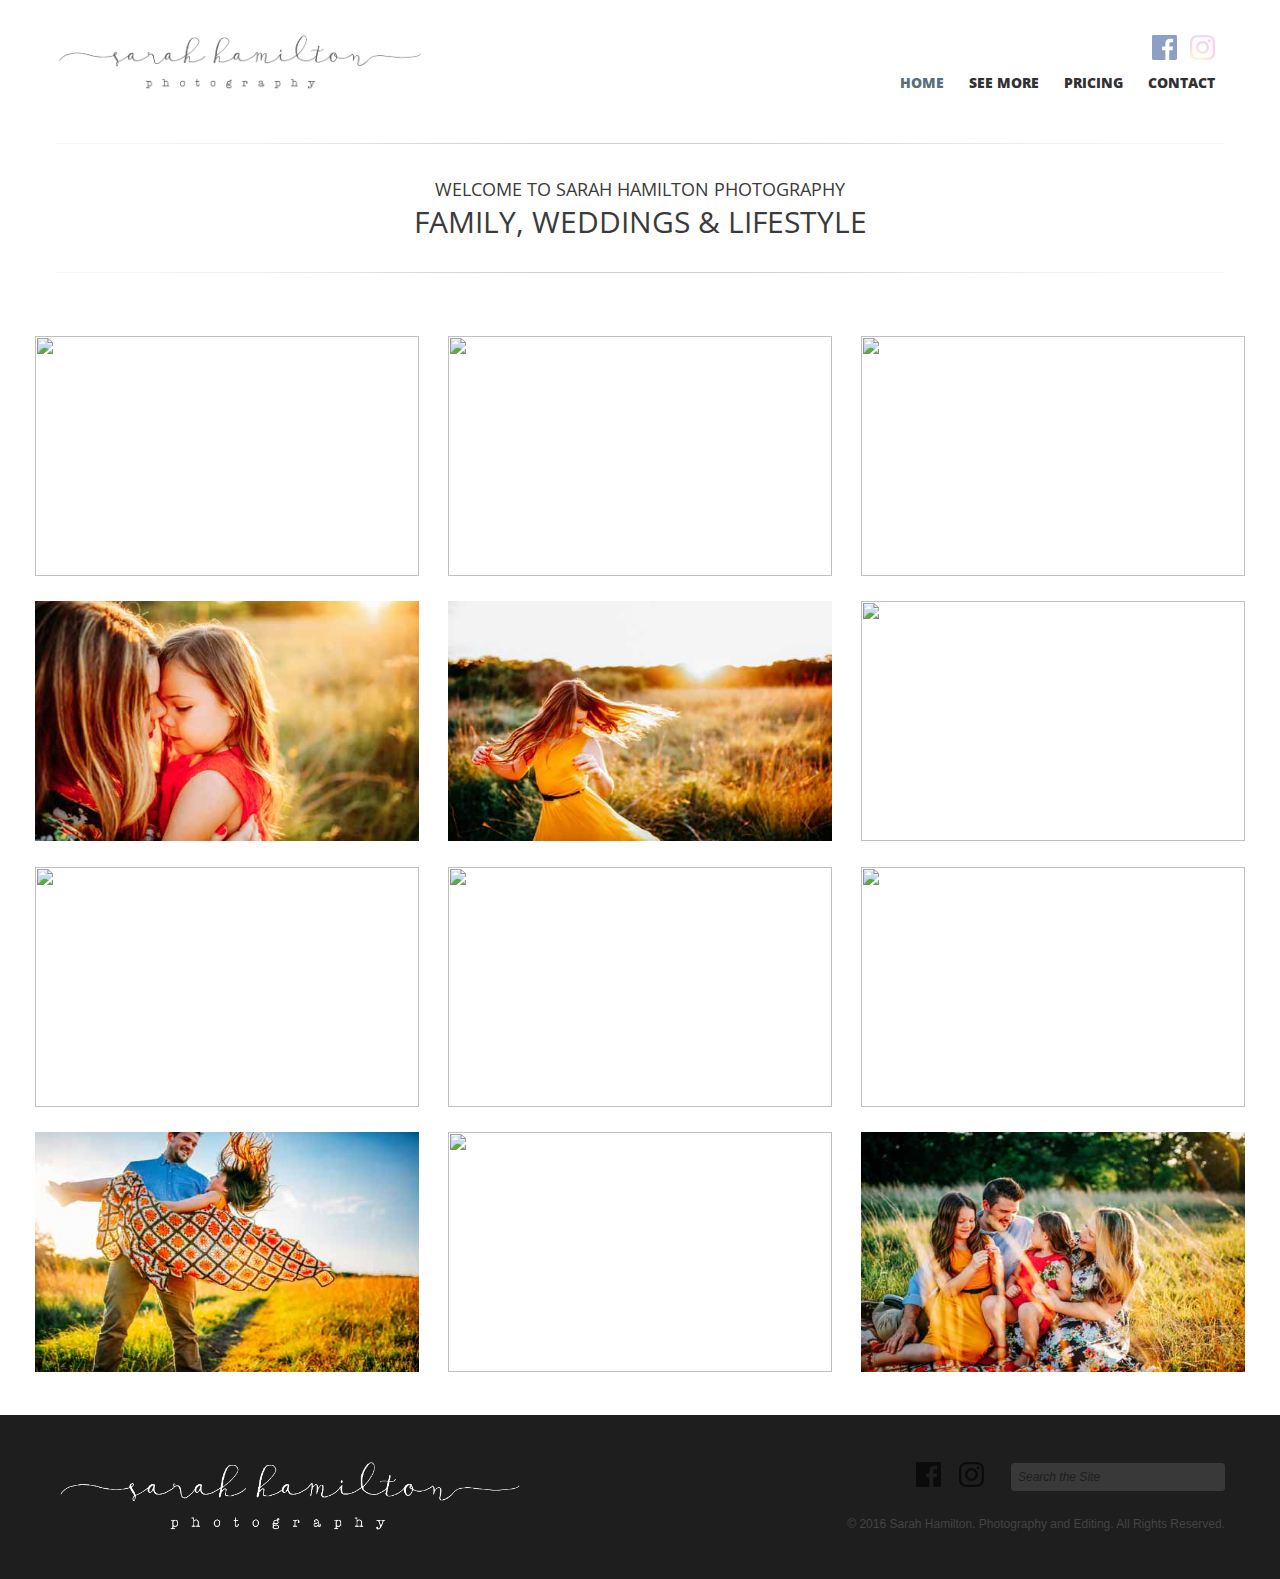
==== commit 5db9417a: "smaller pix and better wurdz" ====
--- a/index.html
+++ b/index.html
@@ -75,14 +75,14 @@
       <div class="container welcome_block">
         <div class="welcome_line welcome_t"></div>
         Welcome to Sarah Hamilton Photography
-        <span>family, weddings, lifestyle, and newborns </span>
+        <span>family, weddings & lifestyle </span>
         <div class="welcome_line welcome_b"></div>
       </div>
     </div>
     <!--//Welcome//-->
     <!-- <section id="photos"></section> -->
     <center>
-      
+
       <img src="images/newstuff/11.jpg" class="photo-buffer">
       <img src="images/newstuff/12.jpg" class="photo-buffer">
       <img src="images/newstuff/3.jpg" class="photo-buffer">
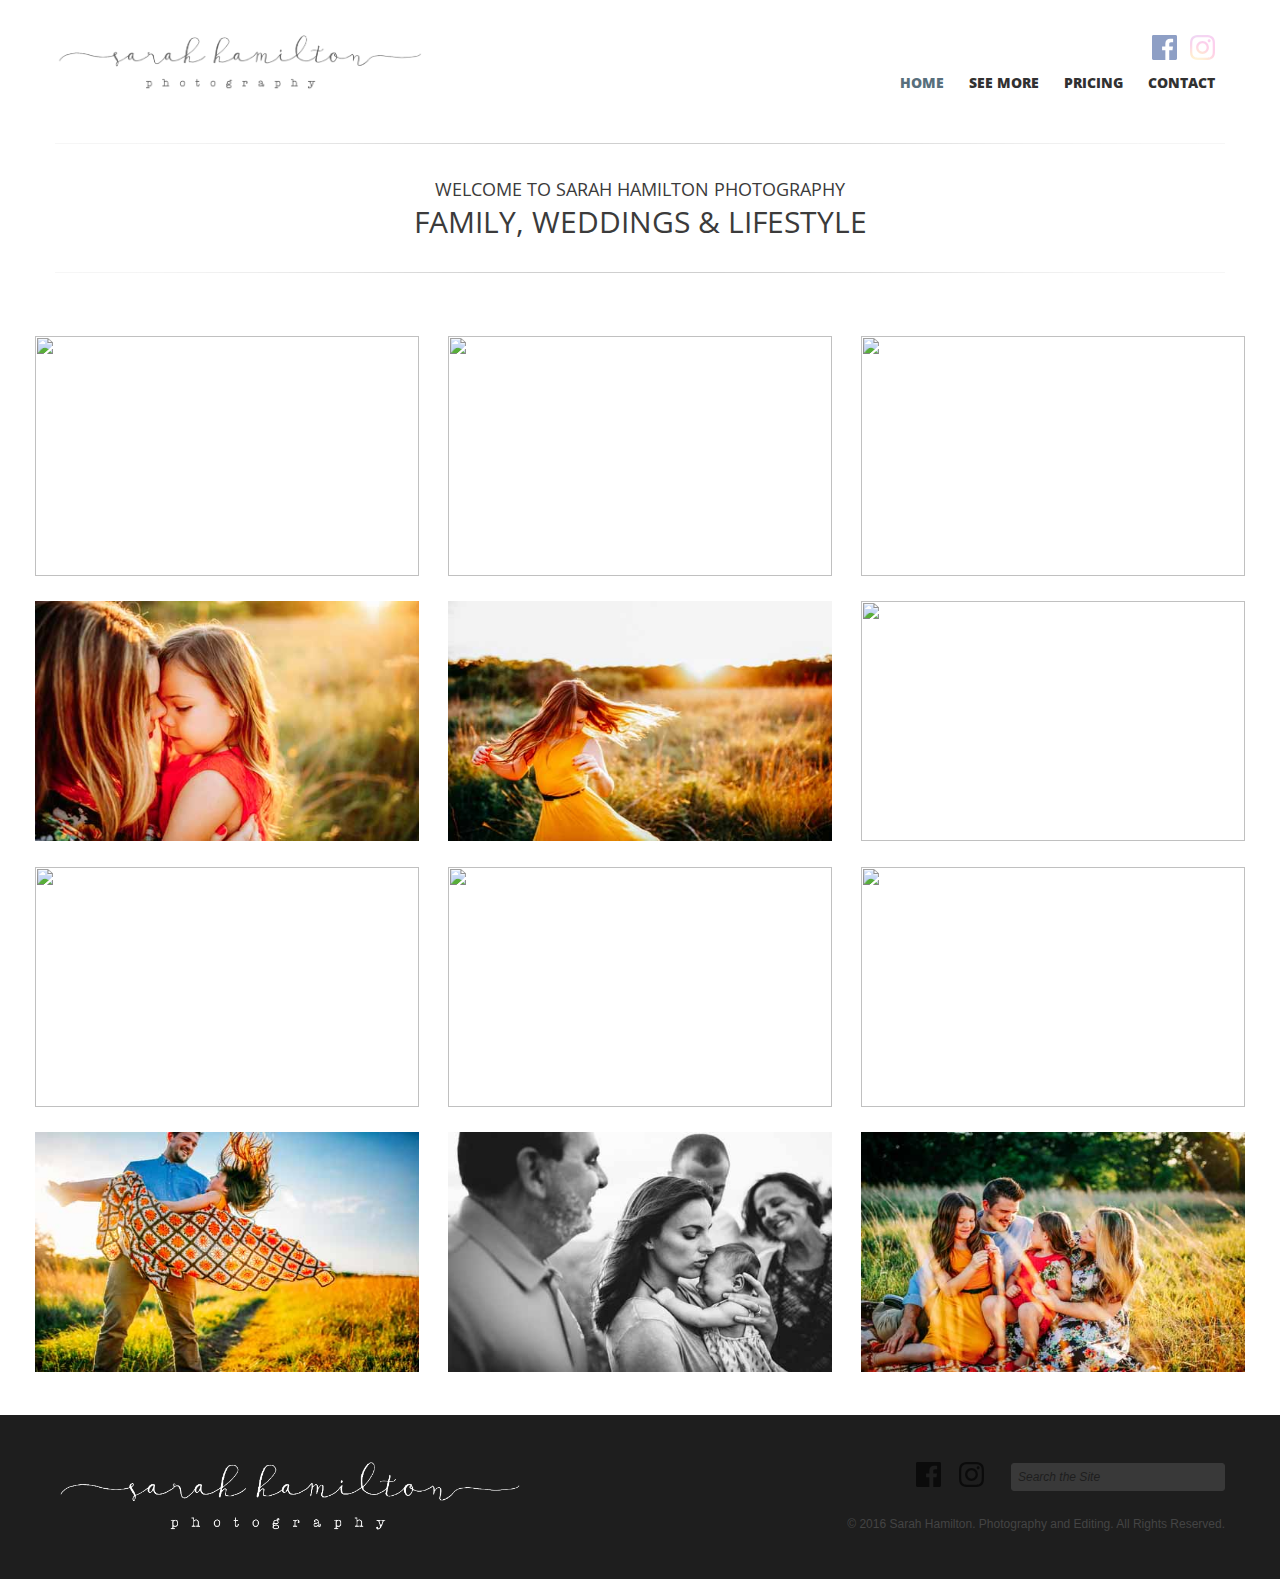
==== commit 62963706: "stuff ya know" ====
--- a/index.html
+++ b/index.html
@@ -93,7 +93,7 @@
       <img src="images/newstuff/8.jpg" class="photo-buffer">
       <img src="images/newstuff/9.jpg" class="photo-buffer">
       <img src="images/newstuff/10.jpg" class="photo-buffer">
-      <img src="images/newstuff/11.jpg" class="photo-buffer">
+      <img src="images/newstuff/1.jpg" class="photo-buffer">
       <img src="images/newstuff/2.jpg" class="photo-buffer">
 </center>
     <!-- #camera_wrap_1 -->
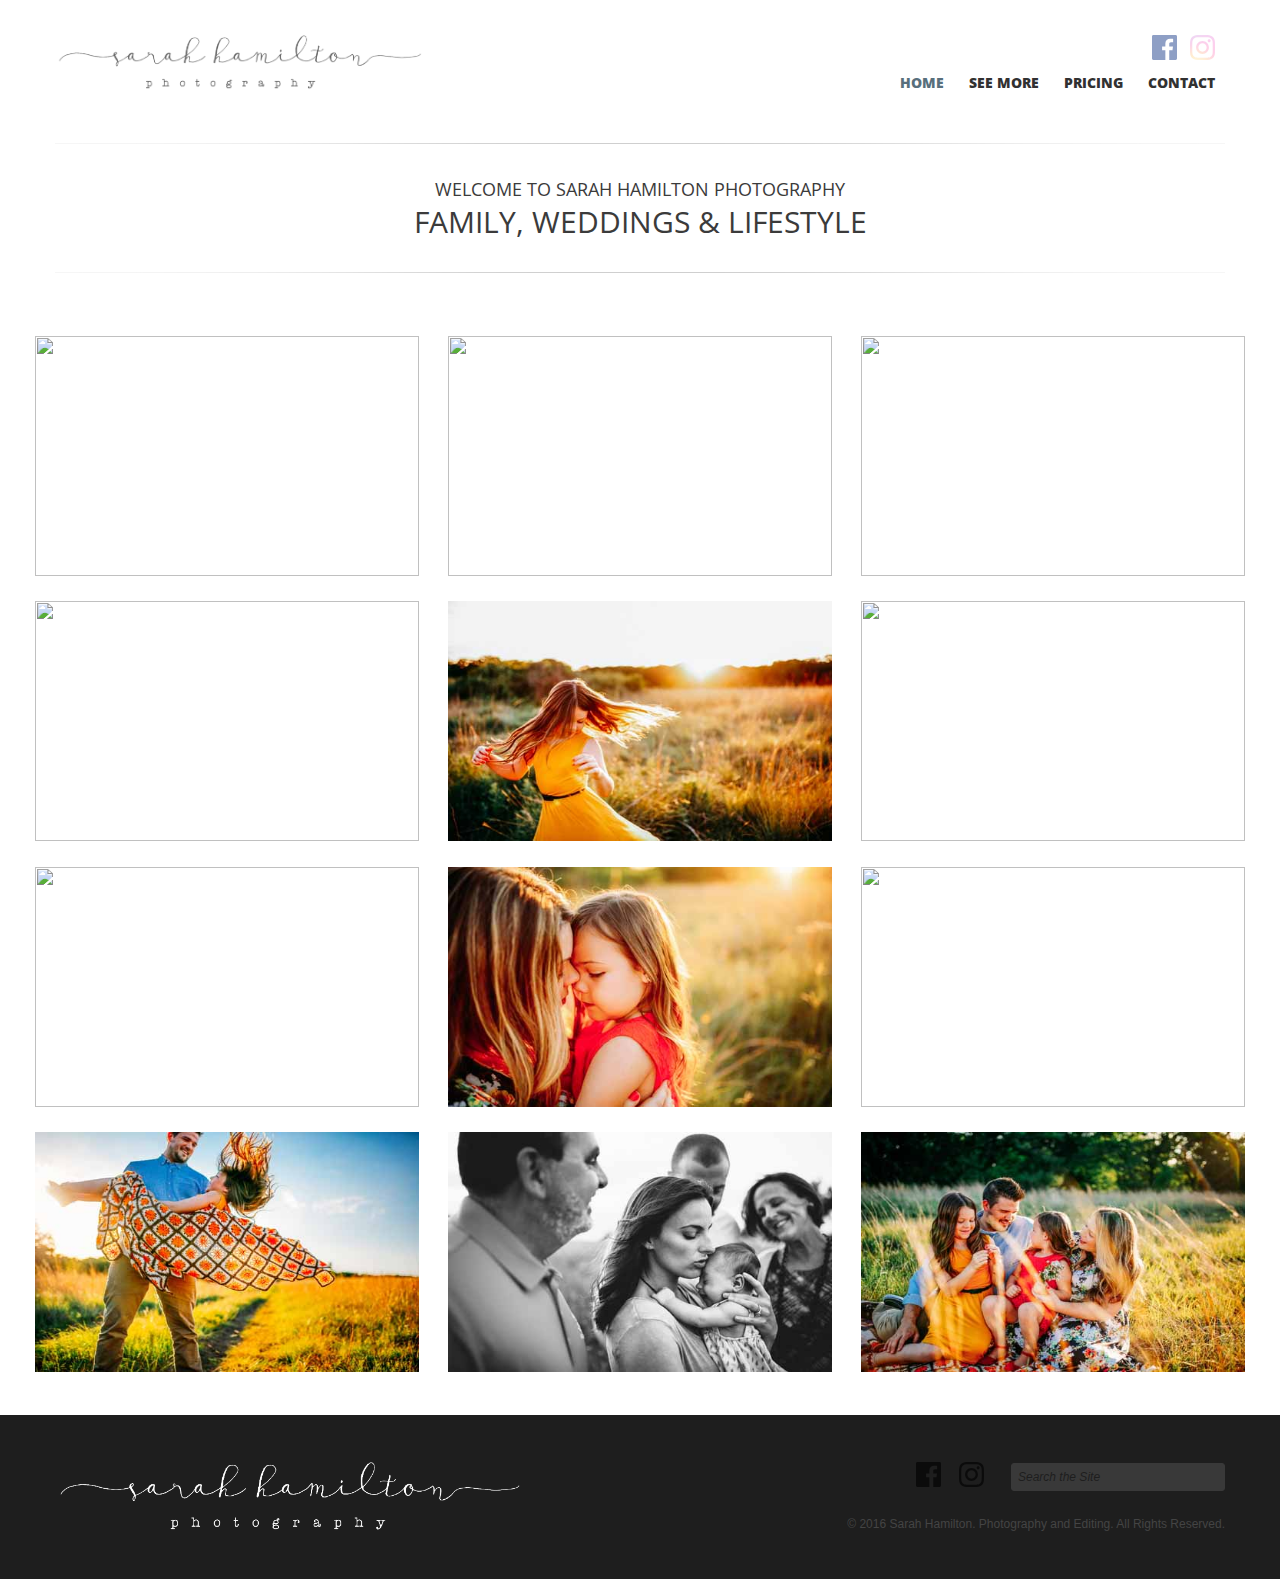
==== commit d6db1f2c: "rearrange in the straange" ====
--- a/index.html
+++ b/index.html
@@ -83,14 +83,14 @@
     <!-- <section id="photos"></section> -->
     <center>
 
+      <img src="images/newstuff/12.jpg" class="photo-buffer">
       <img src="images/newstuff/11.jpg" class="photo-buffer">
-      <img src="images/newstuff/12.jpg" class="photo-buffer">
       <img src="images/newstuff/3.jpg" class="photo-buffer">
-      <img src="images/newstuff/4.jpg" class="photo-buffer">
+      <img src="images/newstuff/8.jpg" class="photo-buffer">
       <img src="images/newstuff/5.jpg" class="photo-buffer">
       <img src="images/newstuff/6.jpg" class="photo-buffer">
       <img src="images/newstuff/7.jpg" class="photo-buffer">
-      <img src="images/newstuff/8.jpg" class="photo-buffer">
+      <img src="images/newstuff/4.jpg" class="photo-buffer">
       <img src="images/newstuff/9.jpg" class="photo-buffer">
       <img src="images/newstuff/10.jpg" class="photo-buffer">
       <img src="images/newstuff/1.jpg" class="photo-buffer">
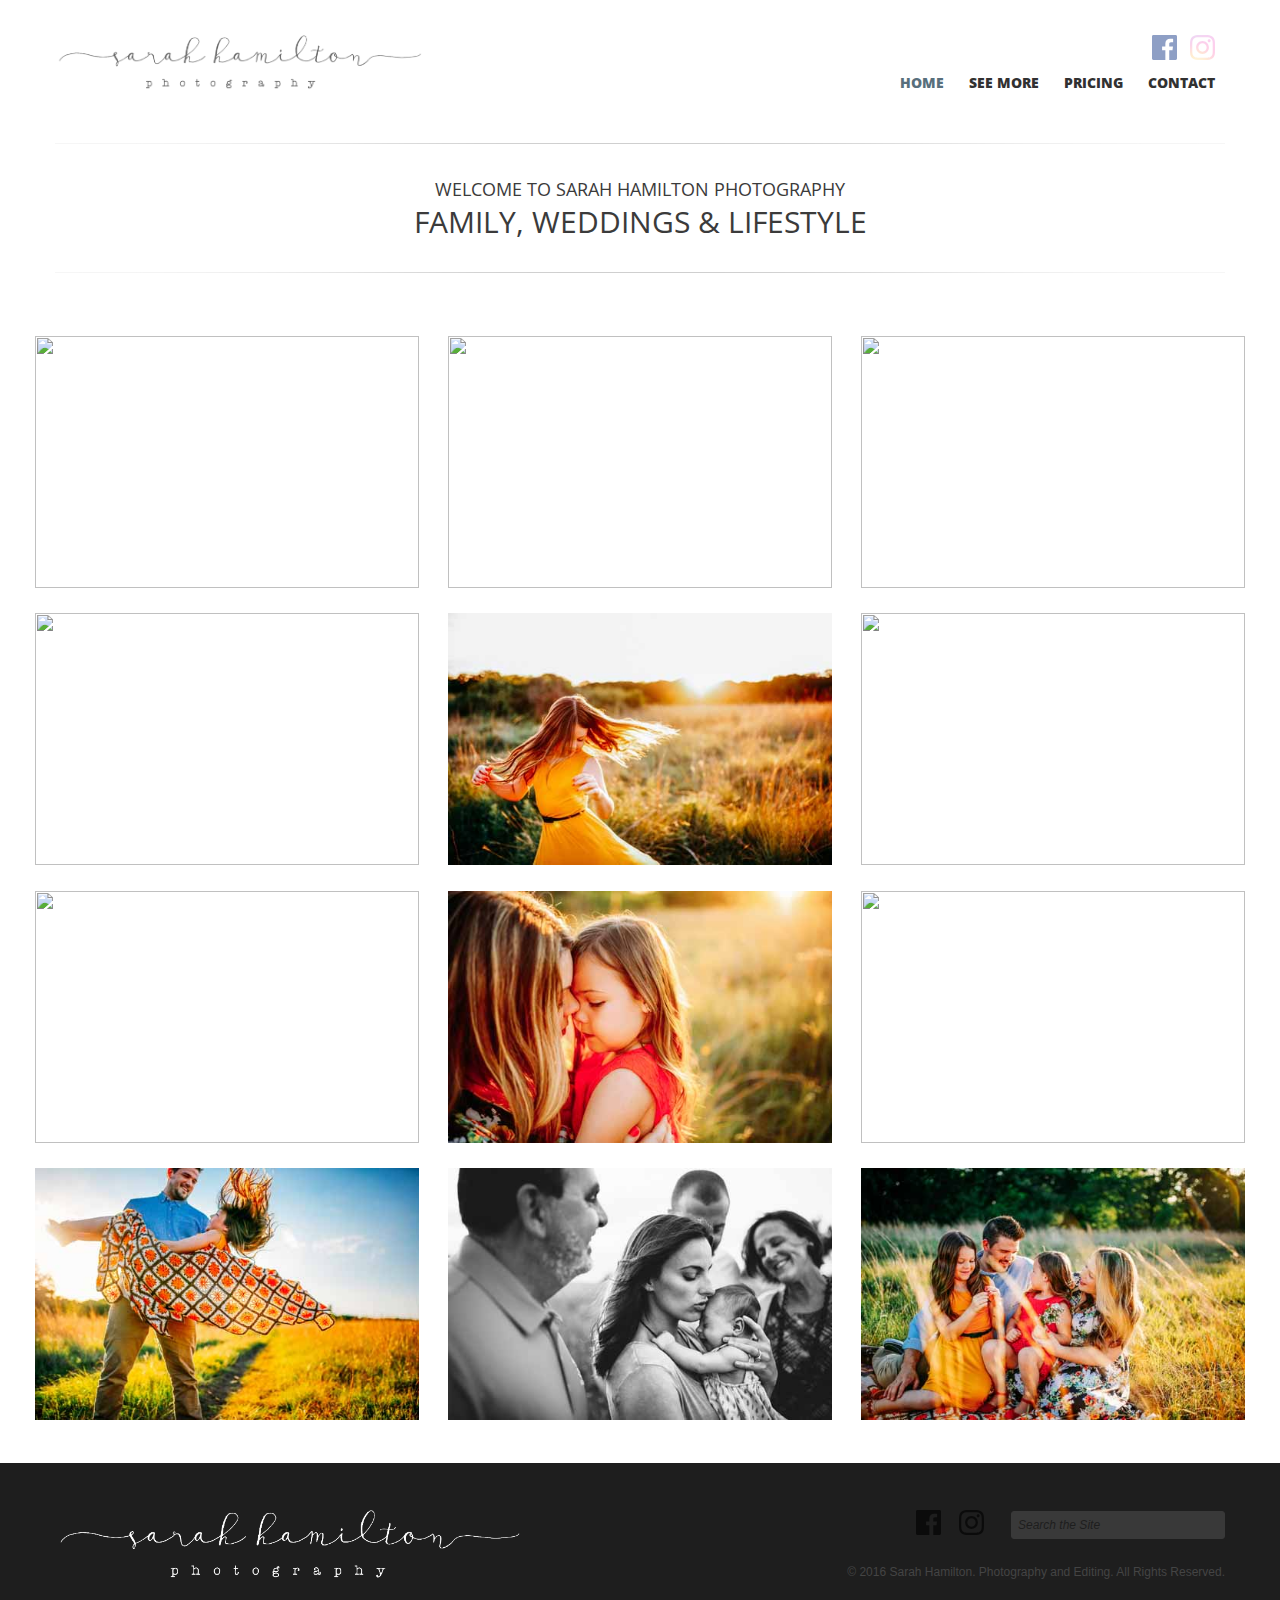
==== commit 49d9ba02: "added full size images" ====
--- a/index.html
+++ b/index.html
@@ -83,18 +83,18 @@
     <!-- <section id="photos"></section> -->
     <center>
 
-      <img src="images/newstuff/12.jpg" class="photo-buffer">
-      <img src="images/newstuff/11.jpg" class="photo-buffer">
-      <img src="images/newstuff/3.jpg" class="photo-buffer">
-      <img src="images/newstuff/8.jpg" class="photo-buffer">
-      <img src="images/newstuff/5.jpg" class="photo-buffer">
-      <img src="images/newstuff/6.jpg" class="photo-buffer">
-      <img src="images/newstuff/7.jpg" class="photo-buffer">
-      <img src="images/newstuff/4.jpg" class="photo-buffer">
-      <img src="images/newstuff/9.jpg" class="photo-buffer">
-      <img src="images/newstuff/10.jpg" class="photo-buffer">
-      <img src="images/newstuff/1.jpg" class="photo-buffer">
-      <img src="images/newstuff/2.jpg" class="photo-buffer">
+      <a href="images/newstuff/big/12.jpg" target="_blank"><img src="images/newstuff/12.jpg" class="photo-buffer"></a>
+      <a href="images/newstuff/big/11.jpg" target="_blank"><img src="images/newstuff/11.jpg" class="photo-buffer"></a>
+      <a href="images/newstuff/big/3.jpg" target="_blank"><img src="images/newstuff/3.jpg" class="photo-buffer"></a>
+      <a href="images/newstuff/big/8.jpg" target="_blank"><img src="images/newstuff/8.jpg" class="photo-buffer"></a>
+      <a href="images/newstuff/big/5.jpg" target="_blank"><img src="images/newstuff/5.jpg" class="photo-buffer"></a>
+      <a href="images/newstuff/big/6.jpg" target="_blank"><img src="images/newstuff/6.jpg" class="photo-buffer"></a>
+      <a href="images/newstuff/big/7.jpg" target="_blank"><img src="images/newstuff/7.jpg" class="photo-buffer"></a>
+      <a href="images/newstuff/big/4.jpg" target="_blank"><img src="images/newstuff/4.jpg" class="photo-buffer"></a>
+      <a href="images/newstuff/big/9.jpg" target="_blank"><img src="images/newstuff/9.jpg" class="photo-buffer"></a>
+      <a href="images/newstuff/big/10.jpg" target="_blank"><img src="images/newstuff/10.jpg" class="photo-buffer"></a>
+      <a href="images/newstuff/big/1.jpg" target="_blank"><img src="images/newstuff/1.jpg" class="photo-buffer"></a>
+      <a href="images/newstuff/big/2.jpg" target="_blank"><img src="images/newstuff/2.jpg" class="photo-buffer"></a>                                           
 </center>
     <!-- #camera_wrap_1 -->
     <div class="clear"></div>
--- a/css/theme.css
+++ b/css/theme.css
@@ -414,7 +414,7 @@
 
 .photo-buffer {
 	padding: 1%;
-	height: 20em;
+	height: 21em;
 	width: 32em;
 }
 .portrait-photo-buffer {
@@ -1157,6 +1157,39 @@
     padding: 10px;
     text-align: center;
 }
+@media only screen and (max-width: 1230px){
+
+		.photo-buffer {
+			width: 28em;
+			height: 16em
+		}
+		.portrait-photo-buffer {
+			width: 28em;
+			height: 36em;
+		}
+	}
+	@media only screen and (max-width: 1100px){
+
+			.photo-buffer {
+				width: 24em;
+				height: 14em
+			}
+			.portrait-photo-buffer {
+				width: 24em;
+				height: 32em;
+			}
+		}
+		@media only screen and (max-width: 924px){
+
+				.photo-buffer {
+					width: 19em;
+					height: 12em
+				}
+				.portrait-photo-buffer {
+					width: 19em;
+					height: 28em;
+				}
+			}
 @media only screen and (max-width: 767px){
 	#footer .follow_us ul{
 		position: absolute;
@@ -1165,7 +1198,25 @@
 		#footer .copyright {
 			text-align: center;
 		}
+		.portrait-photo-buffer {
+			width: 15em;
+			height: 22em;
+		}
+		.photo-buffer {
+			width: 15em;
+			height: 10em
+		}
 	}
+	@media only screen and (max-width: 545px){
+			.photo-buffer {
+				width: 13em;
+				height: 7em
+			}
+			.portrait-photo-buffer {
+				width: 13em;
+				height: 17em;
+			}
+		}
 @media only screen and (max-width: 500px){
 	#footer .follow_us ul{
 		position: absolute;
@@ -1175,7 +1226,14 @@
 			width: 48%;
 			display: inline-block;
 		}
-
+		.photo-buffer {
+			width: 12em;
+			height: 8em
+		}
+		.portrait-photo-buffer {
+			width: 12em;
+			height: 18em;
+		}
 		.pricing-image-container-padding {
 			margin-top: 1em;
 			padding-left: .5em;
@@ -1207,3 +1265,14 @@
 			float: left;
 		}
 	}
+
+	@media only screen and (max-width: 450px){
+			.photo-buffer {
+				width: 10em;
+				height: 6em
+			}
+			.portrait-photo-buffer {
+				width: 10em;
+				height: 15em;
+			}
+		}
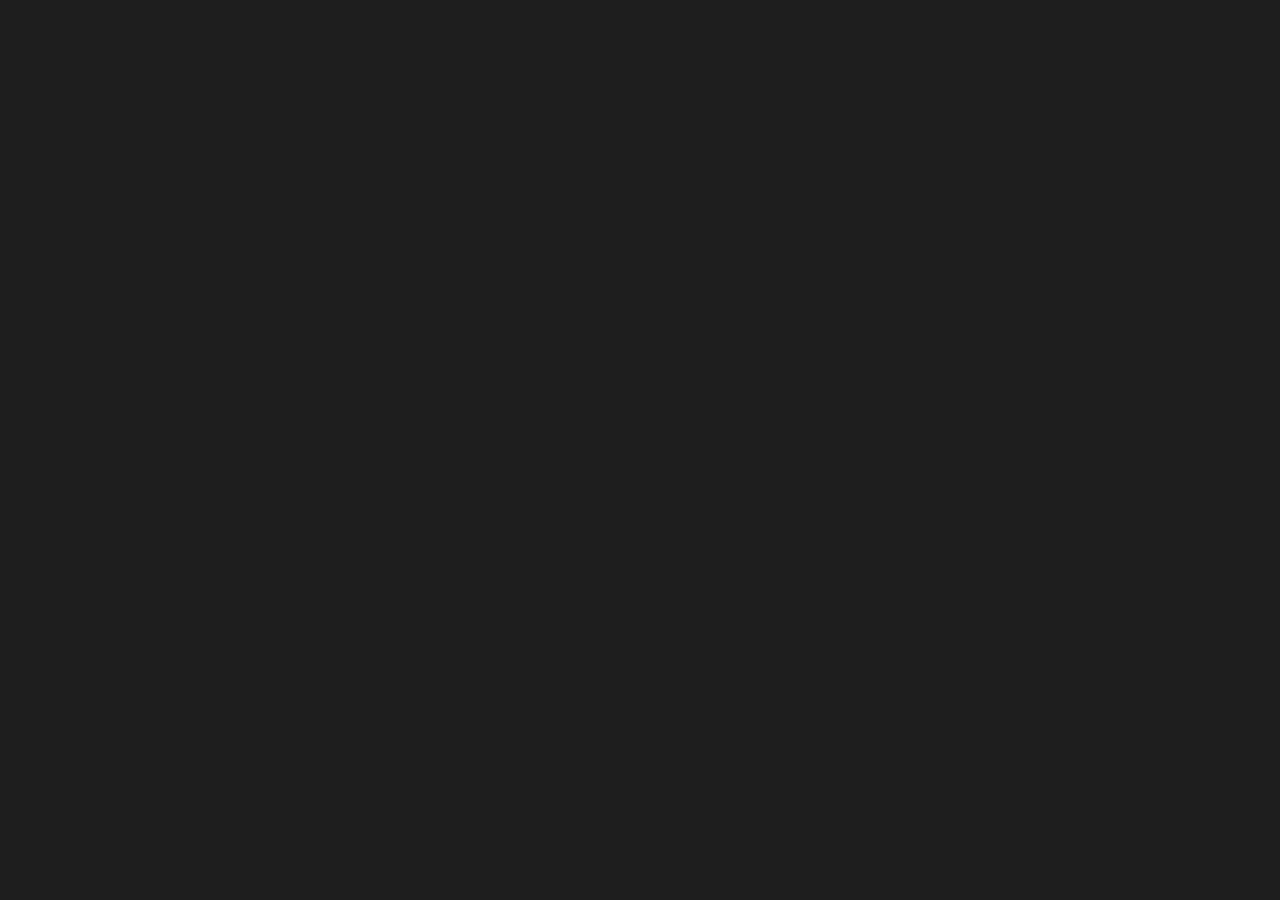
==== commit 64397d13: "trying to refresh page" ====
--- a/index.html
+++ b/index.html
@@ -19,264 +19,6 @@
   <link rel="shortcut icon" href="images/camera.ico">
 </head>
 
-<body>
-  <!--header-->
-  <div class="header">
-    <div class="wrap">
-      <div class="navbar navbar_ clearfix">
-        <div class="container">
-          <div class="row">
-            <div class="span4">
-              <div class="logo">
-                <h1 class="topLogo1">
-                  <img src="img/logo-gray2.png">
-                </h1>
-              </div>
-            </div>
-            <div class="span8">
-              <div class="follow_us">
-                <ul>
-                  <li>
-                    <a href="https://www.facebook.com/SHHamiltonPhotography/">
-                      <img src="img/Facebook-color.svg">
-                    </a>
-                  </li>
-                  <li>
-                    <a href="https://www.instagram.com/sarahhamiltonphotography/">
-                      <img src="img/Instagram-color.svg">
-                    </a>
-                  </li>
-                </ul>
-              </div>
-              <div class="clear"></div>
-              <nav id="main_menu">
-                <div class="menu_wrap">
-                  <ul class="nav sf-menu">
-                    <li class="current"><a href="index.html">Home</a></li>
-                    <li><a href="portfolio.html">See More</a></li>
-                    <li><a href="pricing.html">Pricing</a></li>
-                    <li><a href="contact.html">Contact</a></li>
-                  </ul>
-                </div>
-              </nav>
-            </div>
-          </div>
-        </div>
-      </div>
-    </div>
-  </div>
-  <!--//header-->
-
-  <!--page_container-->
-  <div class="page_container">
-    <!--slider-->
-    <!--Welcome-->
-    <div class="wrap block">
-      <div class="container welcome_block">
-        <div class="welcome_line welcome_t"></div>
-        Welcome to Sarah Hamilton Photography
-        <span>family, weddings & lifestyle </span>
-        <div class="welcome_line welcome_b"></div>
-      </div>
-    </div>
-    <!--//Welcome//-->
-    <!-- <section id="photos"></section> -->
-    <center>
-
-      <a href="images/newstuff/big/12.jpg" target="_blank"><img src="images/newstuff/12.jpg" class="photo-buffer"></a>
-      <a href="images/newstuff/big/11.jpg" target="_blank"><img src="images/newstuff/11.jpg" class="photo-buffer"></a>
-      <a href="images/newstuff/big/3.jpg" target="_blank"><img src="images/newstuff/3.jpg" class="photo-buffer"></a>
-      <a href="images/newstuff/big/8.jpg" target="_blank"><img src="images/newstuff/8.jpg" class="photo-buffer"></a>
-      <a href="images/newstuff/big/5.jpg" target="_blank"><img src="images/newstuff/5.jpg" class="photo-buffer"></a>
-      <a href="images/newstuff/big/6.jpg" target="_blank"><img src="images/newstuff/6.jpg" class="photo-buffer"></a>
-      <a href="images/newstuff/big/7.jpg" target="_blank"><img src="images/newstuff/7.jpg" class="photo-buffer"></a>
-      <a href="images/newstuff/big/4.jpg" target="_blank"><img src="images/newstuff/4.jpg" class="photo-buffer"></a>
-      <a href="images/newstuff/big/9.jpg" target="_blank"><img src="images/newstuff/9.jpg" class="photo-buffer"></a>
-      <a href="images/newstuff/big/10.jpg" target="_blank"><img src="images/newstuff/10.jpg" class="photo-buffer"></a>
-      <a href="images/newstuff/big/1.jpg" target="_blank"><img src="images/newstuff/1.jpg" class="photo-buffer"></a>
-      <a href="images/newstuff/big/2.jpg" target="_blank"><img src="images/newstuff/2.jpg" class="photo-buffer"></a>                                           
-</center>
-    <!-- #camera_wrap_1 -->
-    <div class="clear"></div>
-  </div>
-  <!--//slider-->
 
 
-  <!--featured works-->
-  <!-- <div class="wrap block carousel_block">
-      <div class="container">
-        <h2 class="upper">recent work</h2>
-        <div class="row">
-          <div class="span12">
-            <ul id="mycarousel" class="jcarousel-skin-tango">
-              <li>
-                <div class="hover_img">
-                  <a href="images/new/er2.jpg" rel="prettyPhoto[portfolio1]">
-                    <img src="images/new/er2.jpg" alt="" />
-                    <span class="portfolio_zoom1"></span>
-                  </a>
-                </div>
-              </li>
-              <li>
-                <div class="hover_img">
-                  <a href="images/new/er1.jpg" rel="prettyPhoto[portfolio1]">
-                    <img src="images/new/er1.jpg" alt="" />
-                    <span class="portfolio_zoom1"></span>
-                  </a>
-                </div>
-              </li>
-              <li>
-                <div class="hover_img">
-                  <a href="images/weddings/7.jpg" rel="prettyPhoto[portfolio1]">
-                    <img src="images/weddings/7.jpg" alt="" />
-                    <span class="portfolio_zoom1"></span>
-                  </a>
-                </div>
-              </li>
-              <li>
-                <div class="hover_img">
-                  <a href="images/new/grad1.jpg" rel="prettyPhoto[portfolio1]">
-                    <img src="images/new/grad1.jpg" alt="" />
-                    <span class="portfolio_zoom1"></span>
-                  </a>
-                </div>
-              </li>
-              <li>
-                <div class="hover_img">
-                  <a href="images/lifestyle/4.jpg" rel="prettyPhoto[portfolio1]">
-                    <img src="images/lifestyle/4.jpg" alt="" />
-                    <span class="portfolio_zoom1"></span>
-                  </a>
-                </div>
-              </li>
-              <li>
-                <div class="hover_img">
-                  <a href="images/new/grad3.jpg" rel="prettyPhoto[portfolio1]">
-                    <img src="images/new/grad3.jpg" alt="" />
-                    <span class="portfolio_zoom1"></span>
-                  </a>
-                </div>
-              </li>
-            </ul>
-          </div>
-        </div>
-      </div>
-    </div> -->
-  <!--//featured works-->
-
-  </div>
-  <!--//page_container-->
-
-  <!--footer-->
-  <div id="footer">
-    <div class="footer_bottom">
-      <div class="wrap">
-        <div class="container">
-          <div class="row">
-            <div class="span5">
-              <div class="foot_logo">
-                <h1 class="topLogo1">
-                  <img src="img/logo-white2.png">
-                </h1>
-              </div>
-
-            </div>
-            <div class="span7">
-              <div class="foot_right_block">
-                <div class="fright">
-                  <form action="#" method="post">
-                    <input class="inp_search" name="name" type="text" value="Search the Site" onfocus="if (this.value == 'Search the Site') this.value = '';" onblur="if (this.value == '') this.value = 'Search the Site';" />
-                  </form>
-                </div>
-                <div class="follow_us">
-                  <ul>
-                    <li>
-                      <a href="https://www.facebook.com/SHHamiltonPhotography/">
-                        <img src="img/Facebook-black.svg">
-                      </a>
-                    </li>
-                    <li>
-                      <a href="https://www.instagram.com/sarahhamiltonphotography/">
-                        <img src="img/Instagram-black.svg">
-                      </a>
-                    </li>
-                  </ul>
-                </div>
-                <div class="clear"></div>
-
-                <div class="clear"></div>
-                <div class="foot_menu">
-                  <div class="copyright">&copy; 2016 Sarah Hamilton. Photography and Editing. All Rights Reserved.</div>
-                </div>
-              </div>
-            </div>
-          </div>
-        </div>
-      </div>
-    </div>
-  </div>
-  <!--//footer-->
-
-  <script src="http://ajax.googleapis.com/ajax/libs/jquery/1.8.2/jquery.min.js"></script>
-  <script type="text/javascript" src="js/jquery.easing.1.3.js"></script>
-  <script type="text/javascript" src="js/jquery.mobile.customized.min.js"></script>
-  <script type="text/javascript" src="js/camera.js"></script>
-  <script src="js/bootstrap.js"></script>
-  <script src="js/superfish.js"></script>
-  <script type="text/javascript" src="js/jquery.prettyPhoto.js"></script>
-  <script type="text/javascript" src="js/jquery.jcarousel.js"></script>
-  <script type="text/javascript" src="js/jquery.tweet.js"></script>
-  <script type="text/javascript" src="js/myscript.js"></script>
-  <script type="text/javascript">
-    $(document).ready(function() {
-      //Slider
-      function preload(arrayOfImages) {
-        $(arrayOfImages).each(function() {
-          $('<img/>')[0].src = this;
-          // Alternatively you could use:
-          // (new Image()).src = this;
-        });
-      }
-
-      // Usage:
-
-      preload([
-        'images/newstuff/13.jpg',
-        'images/newstuff/14.jpg',
-        'images/newstuff/15.jpg',
-        'images/newstuff/16.jpg',
-        'images/newstuff/17.jpg',
-        'images/newstuff/18.jpg',
-        'images/newstuff/19.jpg',
-        'images/newstuff/29.jpg',
-        'images/newstuff/38.jpg',
-        'images/newstuff/20.jpg',
-        'images/newstuff/21.jpg',
-        'images/newstuff/22.jpg',
-        'images/newstuff/23.jpg',
-        'images/newstuff/24.jpg',
-      ]);
-      //   $('#camera_wrap_1').camera();
-      //
-      //   //Featured works & latest posts
-      //   $('#mycarousel, #mycarousel2, #newscarousel').jcarousel();
-    });
-
-    //   function getRandomSize(min, max) {
-    //     return Math.round(Math.random() * (max - min) + min);
-    //   }
-    //
-    //   var allImages = "";
-    //
-    //   for (var i = 0; i < 25; i++) {
-    //     var width = getRandomSize(200, 400);
-    //     var height = getRandomSize(200, 400);
-    //     allImages += '<img src="images/newstuff/' + width + '/' + height + '" alt="Sarah Hamilton Photography">';
-    //   }
-    //
-    //   $('#photos').append(allImages);
-    // });
-  </script>
-</body>
-
 </html>
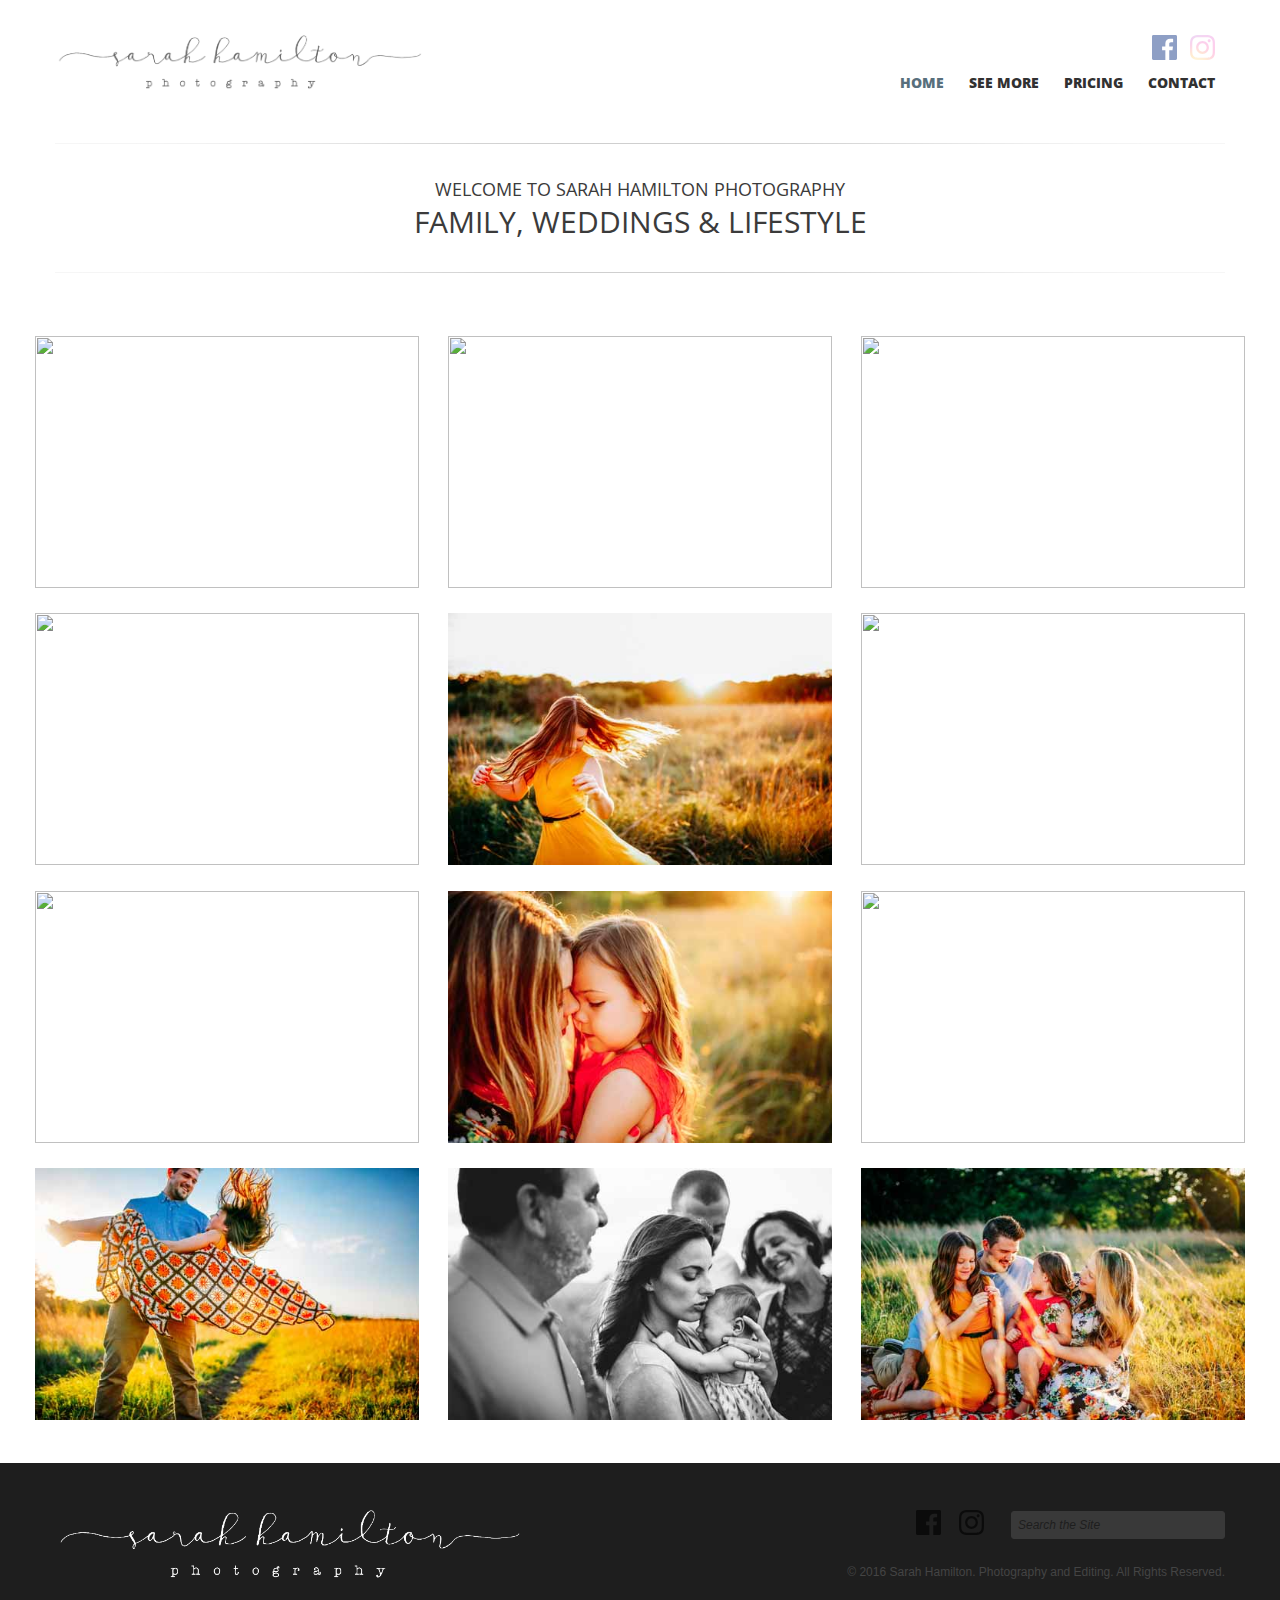
==== commit 8cc1a7ae: "trying to refresh" ====
--- a/index.html
+++ b/index.html
@@ -19,6 +19,202 @@
   <link rel="shortcut icon" href="images/camera.ico">
 </head>
 
-
+<body>
+  <!--header-->
+  <div class="header">
+    <div class="wrap">
+      <div class="navbar navbar_ clearfix">
+        <div class="container">
+          <div class="row">
+            <div class="span4">
+              <div class="logo">
+                <h1 class="topLogo1">
+                  <img src="img/logo-gray2.png">
+                </h1>
+              </div>
+            </div>
+            <div class="span8">
+              <div class="follow_us">
+                <ul>
+                  <li>
+                    <a href="https://www.facebook.com/SHHamiltonPhotography/">
+                      <img src="img/Facebook-color.svg">
+                    </a>
+                  </li>
+                  <li>
+                    <a href="https://www.instagram.com/sarahhamiltonphotography/">
+                      <img src="img/Instagram-color.svg">
+                    </a>
+                  </li>
+                </ul>
+              </div>
+              <div class="clear"></div>
+              <nav id="main_menu">
+                <div class="menu_wrap">
+                  <ul class="nav sf-menu">
+                    <li class="current"><a href="index.html">Home</a></li>
+                    <li><a href="portfolio.html">See More</a></li>
+                    <li><a href="pricing.html">Pricing</a></li>
+                    <li><a href="contact.html">Contact</a></li>
+                  </ul>
+                </div>
+              </nav>
+            </div>
+          </div>
+        </div>
+      </div>
+    </div>
+  </div>
+  <!--//header-->
+
+  <!--page_container-->
+  <div class="page_container">
+    <!--slider-->
+    <!--Welcome-->
+    <div class="wrap block">
+      <div class="container welcome_block">
+        <div class="welcome_line welcome_t"></div>
+        Welcome to Sarah Hamilton Photography
+        <span>family, weddings & lifestyle </span>
+        <div class="welcome_line welcome_b"></div>
+      </div>
+    </div>
+    <!--//Welcome//-->
+    <!-- <section id="photos"></section> -->
+    <center>
+
+      <a href="images/newstuff/big/12.jpg" target="_blank"><img src="images/newstuff/12.jpg" class="photo-buffer"></a>
+      <a href="images/newstuff/big/11.jpg" target="_blank"><img src="images/newstuff/11.jpg" class="photo-buffer"></a>
+      <a href="images/newstuff/big/3.jpg" target="_blank"><img src="images/newstuff/3.jpg" class="photo-buffer"></a>
+      <a href="images/newstuff/big/8.jpg" target="_blank"><img src="images/newstuff/8.jpg" class="photo-buffer"></a>
+      <a href="images/newstuff/big/5.jpg" target="_blank"><img src="images/newstuff/5.jpg" class="photo-buffer"></a>
+      <a href="images/newstuff/big/6.jpg" target="_blank"><img src="images/newstuff/6.jpg" class="photo-buffer"></a>
+      <a href="images/newstuff/big/7.jpg" target="_blank"><img src="images/newstuff/7.jpg" class="photo-buffer"></a>
+      <a href="images/newstuff/big/4.jpg" target="_blank"><img src="images/newstuff/4.jpg" class="photo-buffer"></a>
+      <a href="images/newstuff/big/9.jpg" target="_blank"><img src="images/newstuff/9.jpg" class="photo-buffer"></a>
+      <a href="images/newstuff/big/10.jpg" target="_blank"><img src="images/newstuff/10.jpg" class="photo-buffer"></a>
+      <a href="images/newstuff/big/1.jpg" target="_blank"><img src="images/newstuff/1.jpg" class="photo-buffer"></a>
+      <a href="images/newstuff/big/2.jpg" target="_blank"><img src="images/newstuff/2.jpg" class="photo-buffer"></a>
+</center>
+    <!-- #camera_wrap_1 -->
+    <div class="clear"></div>
+  </div>
+  <!--//slider-->
+
+
+  </div>
+  <!--//page_container-->
+
+  <!--footer-->
+  <div id="footer">
+    <div class="footer_bottom">
+      <div class="wrap">
+        <div class="container">
+          <div class="row">
+            <div class="span5">
+              <div class="foot_logo">
+                <h1 class="topLogo1">
+                  <img src="img/logo-white2.png">
+                </h1>
+              </div>
+
+            </div>
+            <div class="span7">
+              <div class="foot_right_block">
+                <div class="fright">
+                  <form action="#" method="post">
+                    <input class="inp_search" name="name" type="text" value="Search the Site" onfocus="if (this.value == 'Search the Site') this.value = '';" onblur="if (this.value == '') this.value = 'Search the Site';" />
+                  </form>
+                </div>
+                <div class="follow_us">
+                  <ul>
+                    <li>
+                      <a href="https://www.facebook.com/SHHamiltonPhotography/">
+                        <img src="img/Facebook-black.svg">
+                      </a>
+                    </li>
+                    <li>
+                      <a href="https://www.instagram.com/sarahhamiltonphotography/">
+                        <img src="img/Instagram-black.svg">
+                      </a>
+                    </li>
+                  </ul>
+                </div>
+                <div class="clear"></div>
+
+                <div class="clear"></div>
+                <div class="foot_menu">
+                  <div class="copyright">&copy; 2016 Sarah Hamilton. Photography and Editing. All Rights Reserved.</div>
+                </div>
+              </div>
+            </div>
+          </div>
+        </div>
+      </div>
+    </div>
+  </div>
+  <!--//footer-->
+
+  <script src="http://ajax.googleapis.com/ajax/libs/jquery/1.8.2/jquery.min.js"></script>
+  <script type="text/javascript" src="js/jquery.easing.1.3.js"></script>
+  <script type="text/javascript" src="js/jquery.mobile.customized.min.js"></script>
+  <script type="text/javascript" src="js/camera.js"></script>
+  <script src="js/bootstrap.js"></script>
+  <script src="js/superfish.js"></script>
+  <script type="text/javascript" src="js/jquery.prettyPhoto.js"></script>
+  <script type="text/javascript" src="js/jquery.jcarousel.js"></script>
+  <script type="text/javascript" src="js/jquery.tweet.js"></script>
+  <script type="text/javascript" src="js/myscript.js"></script>
+  <script type="text/javascript">
+    $(document).ready(function() {
+      //Slider
+      function preload(arrayOfImages) {
+        $(arrayOfImages).each(function() {
+          $('<img/>')[0].src = this;
+          // Alternatively you could use:
+          // (new Image()).src = this;
+        });
+      }
+
+      // Usage:
+
+      preload([
+        'images/newstuff/13.jpg',
+        'images/newstuff/14.jpg',
+        'images/newstuff/15.jpg',
+        'images/newstuff/16.jpg',
+        'images/newstuff/17.jpg',
+        'images/newstuff/18.jpg',
+        'images/newstuff/19.jpg',
+        'images/newstuff/29.jpg',
+        'images/newstuff/38.jpg',
+        'images/newstuff/20.jpg',
+        'images/newstuff/21.jpg',
+        'images/newstuff/22.jpg',
+        'images/newstuff/23.jpg',
+        'images/newstuff/24.jpg',
+      ]);
+      //   $('#camera_wrap_1').camera();
+      //
+      //   //Featured works & latest posts
+      //   $('#mycarousel, #mycarousel2, #newscarousel').jcarousel();
+    });
+
+    //   function getRandomSize(min, max) {
+    //     return Math.round(Math.random() * (max - min) + min);
+    //   }
+    //
+    //   var allImages = "";
+    //
+    //   for (var i = 0; i < 25; i++) {
+    //     var width = getRandomSize(200, 400);
+    //     var height = getRandomSize(200, 400);
+    //     allImages += '<img src="images/newstuff/' + width + '/' + height + '" alt="Sarah Hamilton Photography">';
+    //   }
+    //
+    //   $('#photos').append(allImages);
+    // });
+  </script>
+</body>
 
 </html>
